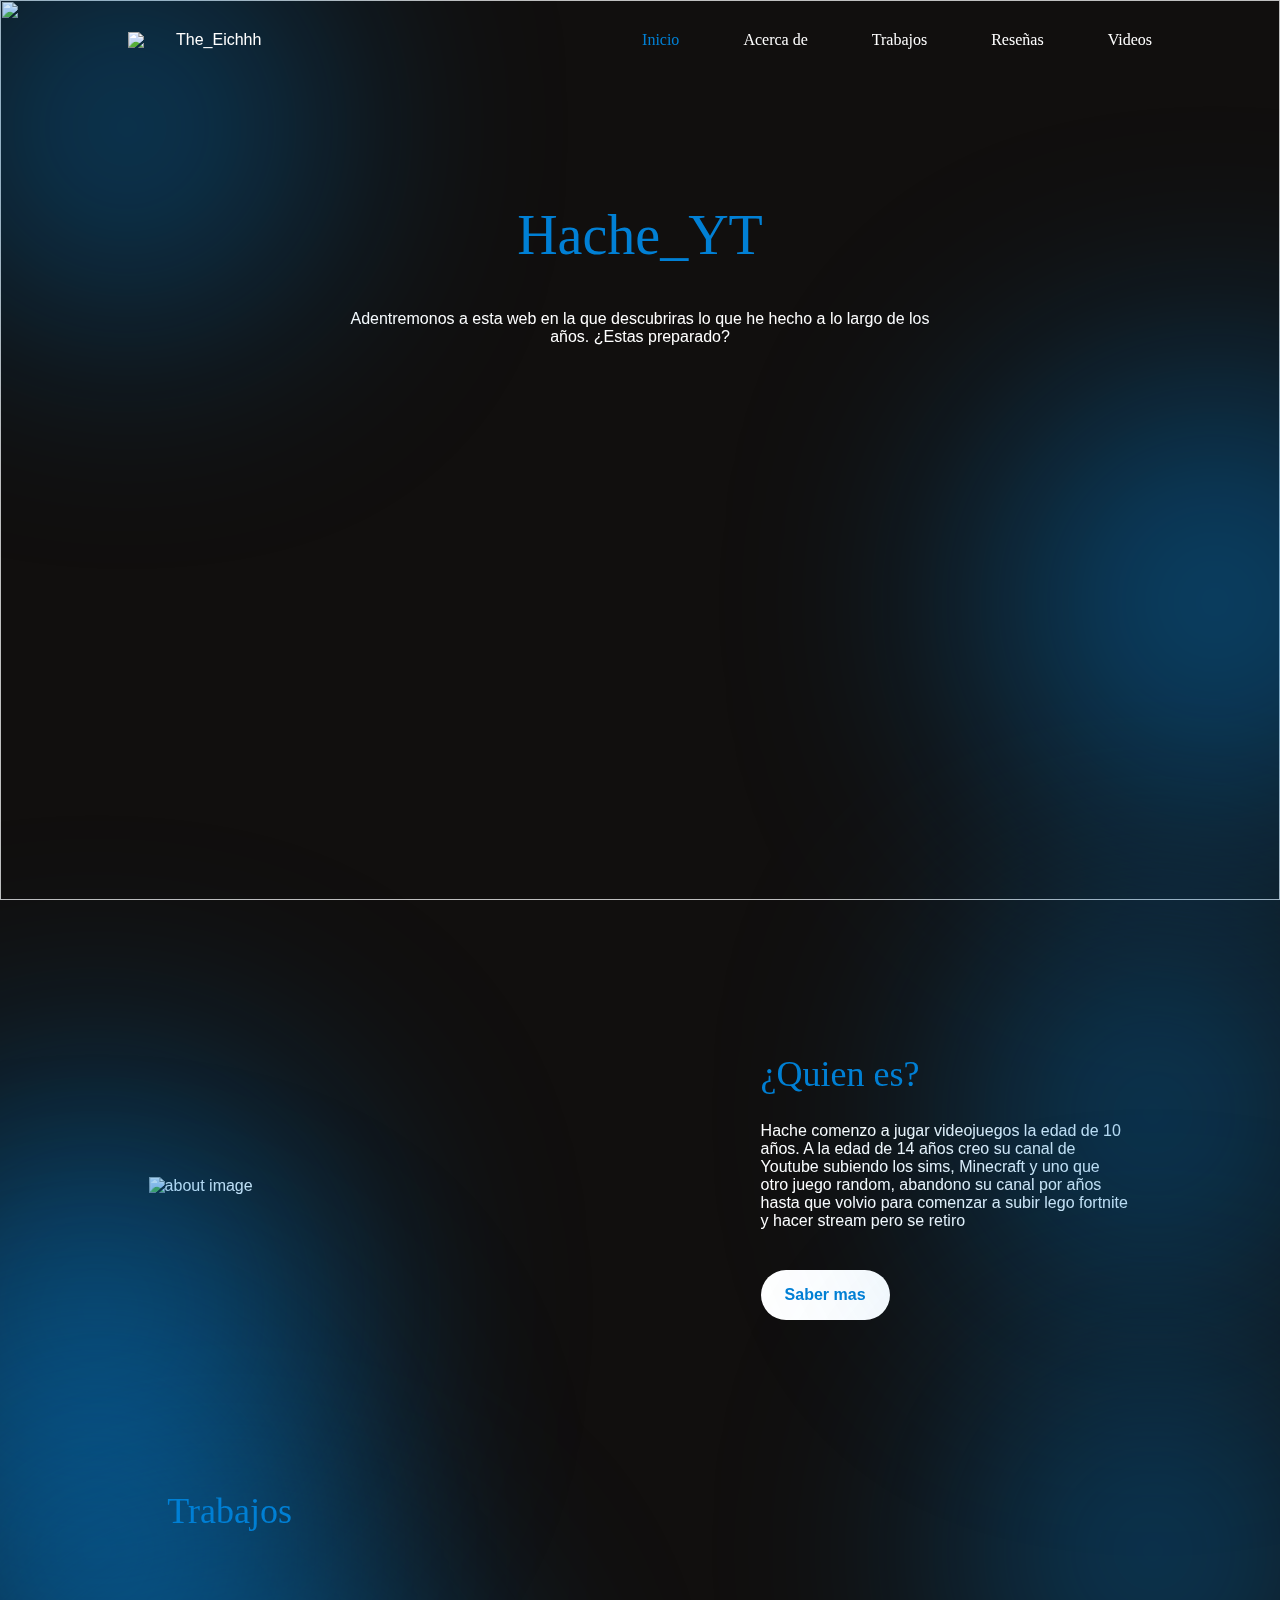
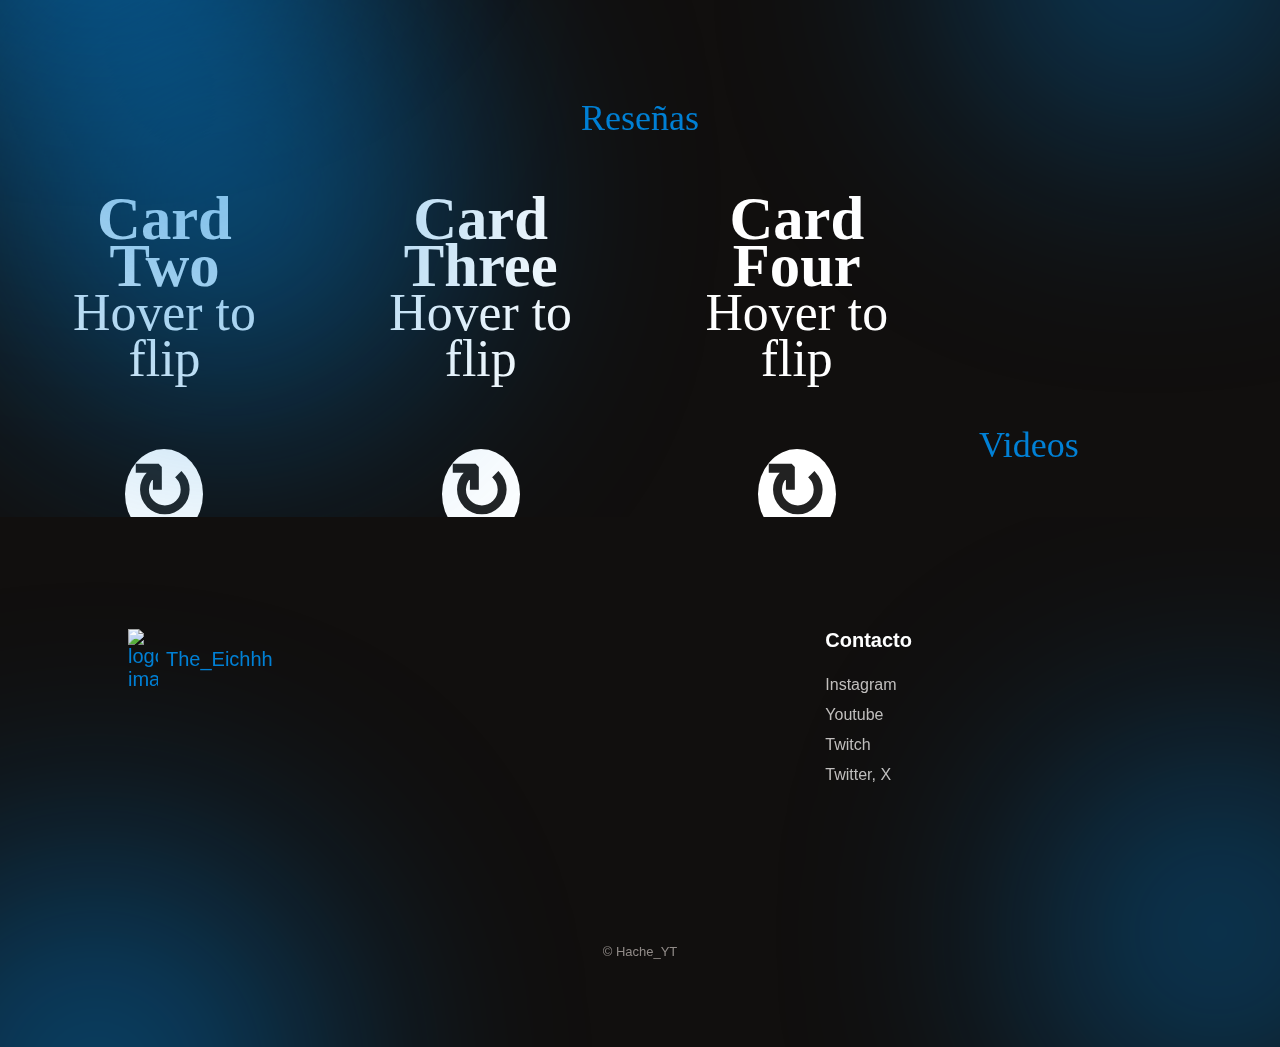
==== index.html @ f5986faa "Add files via upload" ====
<!DOCTYPE html>
<html lang="en" >
<head>
  <meta charset="UTF-8">
  <link rel="stylesheet" href="./style.css">

</head>
<body>
<!-- partial:index.partial.html -->
<title>
  Hache_YT
</title>
<body>
<img src="https://media.istockphoto.com/id/536507269/es/foto/cielo-de-noche-con-estrellas-brillantes-y-nebulosa-azul.webp?b=1&s=170667a&w=0&k=20&c=Dl2djLAqIarfA0GG7IKjoVkXEcw2vPciaym-weyOojY=" class="shape__bg"/>

<header class="header" id="header">
	<nav class="nav container">
		<a class="nav__logo">
			<img src="https://static-cdn.jtvnw.net/jtv_user_pictures/94ffbd25-da14-45ad-8a06-ba1ab6014225-profile_image-70x70.png">
			The_Eichhh 
		</a>
		<div class="nav__menu" id="nav-menu">
			<ul class="nav__list">
				<li class="nav__item">
					<a href="#home" class="nav__link active-link">Inicio</a>
				</li>
        <li class="nav__item">
					<a href="#Acerca" class="nav__link">Acerca de</a>
				</li>
				<li class="nav__item">
					<a href="#Trabajos" class="nav__link">Trabajos</a>
				</li>
				<li class="nav__item">
					<a href="#Reseñas" class="nav__link">Reseñas</a>
				</li>
				<li class="nav__item">
					<a href="#Videos" class="nav__link">Videos</a>
				</li>
			</ul>
<!-- 			close botton -->
			<div class="nav__close" id="nav-close">
				<i class="ri-close-line"></i>
<!-- 		Toggle button -->
		<div class="nav__toggle" id="nav-toggle">
			<i class="ri-menu-4-line"></i>
		</div>
	</nav>
</header>
<!--==================== MAIN ====================-->
<main class="main">
	   <!--==================== HOME ====================-->
            <section class="home section" id="home">
							<div class="shape__small"></div>
							<div class="shape__big"></div>
            	<div class="home__container container grid">
            		<div class="home__data">
            			<h1 class="home__title">
            				<span>Hache_YT</span>      
            			</h1>
									<p class="home__description">
										Adentremonos a esta web en la que descubriras lo que he hecho a lo largo de los años. ¿Estas preparado?	
									</p>
            		</div>
								<iframe width="840" height="473" src="https://www.youtube.com/embed/OJ_oepN-xhQ?si=Ckio3nOfyhl1Fb2b&amp;controls=0" title="YouTube video player" frameborder="0" allow="accelerometer; autoplay; clipboard-write; encrypted-media; gyroscope; picture-in-picture; web-share" allowfullscreen></iframe>
            	</div>
            </section>
   <!--==================== acerca ====================-->
            <section class="about section" id="Acerca">
							<div class="shape__small"></div>
							<div class="shape__big"></div>
                <div class="about__container container grid">
                	<div class="about__data">
                		 <h2 class="section__title">
                		 	  ¿Quien es? <br>
                		 </h2>
										<p class="about__description">
											Hache comenzo a jugar videojuegos la edad de 10 años. A la edad de 14 años creo su canal de Youtube subiendo los sims, Minecraft y uno que otro juego random, abandono su canal por años hasta que volvio para comenzar a subir lego fortnite y hacer stream pero se retiro
										</p>
										<a href="https://www.youtube.com/channel/UCqtyjH-E9MqQUsWfgIxM7Cw" class="button">Saber mas</a>
                	</div>
									<img src="https://assets.nintendo.com/image/upload/ar_16:9,c_lpad,w_1240/b_white/f_auto/q_auto/ncom/software/switch/70010000000964/811461b8d1cacf1f2da791b478dccfe2a55457780364c3d5a95fbfcdd4c3086f" alt="about image" class="about__img">
                </div>
            </section>
  
            <!--==================== trabajos ====================-->
            <section class="about section" id="Trabajos">
							<div class="shape__small"></div>
							<div class="shape__big"></div>
                <div class="about__container container grid">
                	<div class="about__data">
                		 <h2 class="section__title">
                		 	  Trabajos <br>
                		 </h2>
										
                	</div>
                </div>
            </section>

            <!--==================== reseñas ====================-->
            <section class="items section" id="Reseñas">
								<div class="shape__big"></div>
                <h2 class="section__title">
                	Reseñas <br>
					<div class="boxesContainer">
						<div class="cardBox">
						  <div class="card">
							<div class="front">
							  <h3>Card Two</h3>
							  <p>Hover to flip</p>
							  <strong>&#x21bb;</strong>
							</div>
							<div class="back">
							  <h3>Back Side Two</h3>
							  <p>Content in card two</p>
							  <a href="#">Button 2</a>
							</div>
						  </div>
						</div>
					  
						<div class="cardBox">
						  <div class="card">
							<div class="front">
							  <h3>Card Three</h3>
							  <p>Hover to flip</p>
							  <strong>&#x21bb;</strong>
							</div>
							<div class="back">
							  <h3>Back Side Three</h3>
							  <p>Content in card three</p>
							  <a href="#">Button 3</a>
							</div>
						  </div>
						</div>
					  
						<div class="cardBox">
						  <div class="card">
							<div class="front">
							  <h3>Card Four</h3>
							  <p>Hover to flip</p>
							  <strong>&#x21bb;</strong>
							</div>
							<div class="back">
							  <h3>Back Side Four</h3>
							  <p>Content in card four</p>
							  <a href="#">Button 4</a>
							</div>
						  </div>
						</div>
					  
					  </div>
            </section>

            <!--==================== videos ====================-->
            <section class="party section" id="Videos">
							<div class="party__container container grid">
                <div class="party__data">
                	<h2 class="section__title">
                		  Videos <br>
                	
                </div>

            </section>
</main>
 <!--==================== FOOTER ====================-->
<footer class="footer section">
	<div class="shape__small"></div>
	<div class="shape__big"></div>
	<div class="footer__container container grid">
		  <div>
		  	<a href="#" class="footer__logo">
		  		<img src="https://static-cdn.jtvnw.net/jtv_user_pictures/94ffbd25-da14-45ad-8a06-ba1ab6014225-profile_image-70x70.png" alt="logo image">
					The_Eichhh
		  	</a>
		  </div>
		<div class="footer__content">
			<div>
				<h3 class="footer__title">Contacto</h3>
				<ul class="footer__links">
					<li>
						<a href="https://www.instagram.com/the_eichhh/" class="footer__link">Instagram</a>
					</li>
          <li>
						<a href="https://www.youtube.com/channel/UCqtyjH-E9MqQUsWfgIxM7Cw" class="footer__link">Youtube</a>
					</li>
					<li>
						<a href="https://www.twitch.tv/the_hache_yt" class="footer__link">Twitch</a>
					</li>
					<li>
						<a href="https://twitter.com/El_Eichhh" class="footer__link">Twitter, X</a>
					</li>
				</ul>
			</div>
		</div>
	</div>
	<span class="footer__copy">
		&#169; Hache_YT
	</span>
</footer>
	</body>
<!-- partial -->
</body>
</html>
---- style.css ----
@import url("https://fonts.googleapis.com/css2?family=Alumni+Sans+Inline+One:ital@0;1&family=Passion+One:wght@400;700;900&display=swap");

/*=============== VARIABLES CSS ===============*/
:root {
  --header-height: 3.5rem;

  /*========== Colors ==========*/
  /*Color mode HSL(hue, saturation, lightness)*/
  --first-color: hsl(204, 99%, 42%);
  --first-color-alt: hsl(204, 99%, 42%);
  --white-color: #fff;
  --text-color: hsl(22, 4%, 75%);
  --text-color-light: hsl(22, 4%, 55%);
  --body-color: hsl(22, 8%, 6%);
  --container-color: hsl(22, 8%, 7%);
	
  /*========== Font and typography ==========*/
/*.5rem = 8px | 1rem = 16px ...*/

--body-font: 'Nosifer', sans-serif;
--second-font: 'Butcherman', cursive;;
 --biggest-font-size: 2rem;
  --h1-font-size: 1.5rem;
  --h2-font-size: 1.25rem;
  --h3-font-size: 1rem;
  --normal-font-size: .938rem;
  --small-font-size: .813rem;
  --smaller-font-size: .75rem;
 /*========== Font weight ==========*/
  --font-medium: 500;
  --font-semi-bold: 600;
  --font-bold: 700;

  /*========== z index ==========*/
  --z-tooltip: 10;
  --z-fixed: 100;
}
/* Responsive typography */
@media screen and (min-width: 1024px) {
  :root {
    --biggest-font-size: 3.5rem;
    --h1-font-size: 2.25rem;
    --h2-font-size: 1.5rem;
    --h3-font-size: 1.25rem;
    --normal-font-size: 1rem;
    --small-font-size: .875rem;
    --smaller-font-size: .813rem;
  }
}
/*=============== BASE ===============*/
* {
  box-sizing: border-box;
  padding: 0;
  margin: 0;
}

html {
  scroll-behavior: smooth;
}
body {
  font-family: var(--body-font);
  font-size: var(--normal-font-size);
  background-color: var(--body-color);
  color: var(--white-color);
}
ul {
  list-style: none;
}

a {
  text-decoration: none;
}

img {
  max-width: 100%;
  height: auto;
}

/*=============== REUSABLE CSS CLASSES ===============*/
.container {
  max-width: 1024px;
  margin-inline: 1.5rem;
}

.grid {
  display: grid;
  gap: 1.5rem;
}

.section {
  padding-block: 5rem 1.5rem;
}

.section__title {
  font-size: var(--h1-font-size);
  font-family: var(--second-font);
  font-weight: initial;
  line-height: 130%;
  color: var(--first-color);
  text-align: center;
  margin-bottom: 2.5rem;
}

.main {
  overflow: hidden; /* For animation ScrollReveal */
}

/* Shapes */
.shape__bg {
  position: fixed;
  width: 100%;
  height: 100vh;
  object-fit: cover;
/*   mix-blend-mode: soft-light; */
/*   opacity: .5; */
}

.shape__small, 
.shape__big {
  position: absolute;
  background-color: var(--first-color);
  filter: blur(96px);
  z-index: 1;
  border-radius: 50%;
}

.shape__small {
  width: 150px;
  height: 150px;
}

.shape__big {
  width: 250px;
  height: 250px;
  opacity: .8;
}

/*=============== HEADER & NAV ===============*/
.header {
	position: fixed;
	width: 100%;
	background: transparent;
	top: 0;
	left: 0;
	z-index: var(--z-fixed);
	transition: background .3s, box-shadow .3s;
}
.nav {
	position: relative;
	height: var(--header-height);
	display: flex;
	justify-content: space-between;
	align-items: center;
}
.nav__logo,
.nav__toggle,
.nav__close{
	display: inline-flex;
	color: var(--white-color);
}
.nav__logo{
	align-items: center;
	column-gap: .5rem;
	font-weight: var(--font-medium);
	transition: color .3s;
}
.nav__logo img{
	width: 40px;
}
.nav__logo:hover{
	color: var(--first-color);
}
.nav__toggle{
	font-size: 1.25rem;
	cursor: pointer;
}
@media screen and (max-width: 767px){
	.nav__menu{
		position:fixed;
		top: -100%;
		left:0;
		background-color: var(--body-color);
		width: 100%;
		box-shadow: 0 4px 8px hsla(22, 10%, 2%, .5);
		padding-block: 3.5rem 3rem;
		border-radius:0 0 2rem 2rem;
		transition: top .4s;
	}
}
.nav__list{
	display: flex;
	flex-direction: column;
	text-align: center;
	row-gap: 1.5rem;
}
.nav__link {
	color: var(--white-color);
	font-family: var(--second-font);
	transition: color .4s;
}
.nav__link:hover{
	color: var(--first-color);
}
.nav__close{
	position: absolute;
	top: 1rem;
	right: 1.5rem;
	font-size: 1.5rem;
	cursor: pointer;
}
.nav__img{
	width: 160px;
	position: absolute;
	top: 30%;
	left: 1rem;
}
/* show menu */
.show-menu{
	top: 0;
}
/* Change background header */
.bg-header{
	background-color: var(--body-color);
	box-shadow: 0 4px 8px hsla(22, 10%, 2%, .4);
}

/* Active link */
.active-link{
	color: var(--first-color);
}
/* home */
.home{
	position: relative;
}
.home__container{
	padding-top: 3.5rem;
}
.home__data{
	text-align: center;
}
.home__title{
	position: relative;
	font-size: var(--biggest-font-size);
	line-height: 140%;
	width: max-content;
	margin: 0 auto .5rem;

}
.home__title-img-1,
.home__title-img-2{
	width: 50px;
	position: absolute;
}
.home__title span{
	display: block;
	font-family: var(--second-font);
	font-weight: initial;
	color: var(--first-color);
}
.home__title-img-1{
	left: -1.5rem;
	transform: rotate(-15deg);
	animation: animate-star-1 5s infinite ease-in-out;
}
.home__title-img-2{
	botttom: 2.75rem;
	right: -1.5rem;
	transform: rotate(15deg);
	animation: animate-star-2 5s infinite ease-in-out;
}
.home__description{
	margin-bottom: 2.5rem;
}
.home__img{
	width: 150px;
	justify-self: center;
	margin-top: 2rem;
}
.home__tree-1,
.home__tree-2{
	width: 120px;
	position: absolute;
	top: 18rem;
}
.home__tree-1{
	left: -2rem;
}
.home__tree-2{
	right: -2rem;
}

.home .shape__small{
	top: -3rem;
	left: -3rem;
}
.home .shape__big{
	bottom: 5rem;
	right: -10rem;
}

/*=============== BUTTON ===============*/
.button{
	display: inline-block;
	background-color: var(--white-color);
	padding: 1rem 1.5rem;
	border-radius: 4rem;
	color: var(--first-color);
	font-weight: var(--font-semi-bold);
	transition: background .3s, color .3s;
}
.button:hover{
	background-color: var(--first-color);
	color: var(--white-color);
}
/*=============== CATEGORY ===============*/
.category{
	position: relative;
}
.category__container{
	padding-top: 4rem;
	grid-template-columns: 228px;
	justify-content: center;
	row-gap: 6rem;
}
.category__card{
	position: relative;
	background-color: var(--container-color);
	border-radius: 2rem;
	padding: 4.5rem 2.25rem 2rem;
	box-shadow: 0 4px 16px hsla(22, 10%, 2%, .3);
	text-align: center;
	transition: background .3s;
}
.category__img{
	width: 120px;
	position: absolute;
	inset: 0;
	margin: 0 auto;
	top: -3.5rem;
	transition: transform .3s;
}
.category__title {
	font-size: var(--h3-font-size);
	font-weight: var(--font-semi-bold);
	color: var(--first-color);
	margin-bottom: .5rem;
}
.category__description{
	font-size: var(--small-font-size);
}
.category__star{
	width: 40px;
	position: absolute;
	top: 3.5rem;
	right: .5rem;
	transform: rotate(15deg);
}
.category__card:hover .category__img{
	transform: translatey(-.5rem);
}
.category .shape__small{
	top: 25rem;
	left: -4rem;
}

/*=============== ABOUT ===============*/
.about{
	position: relative;
}
.about__container{
	row-gap: 3.5rem;
}
.about__container .section__title{
	margin-bottom: 1rem;
}
.about__data{
	text-align: center;
}
.about__description{
	margin-bottom: 2rem;
}
.about__img{
	width: 300px;
	justify-self: center;
}
.about .shape__small{
	top: 2rem;
	right: -3rem;
}
.about .shape__big{
	bottom: 0;
	left: -8rem;
}
/*=============== ITEMS ===============*/
.items{
	position: relative;
}

/*=============== PARTY ===============*/
.party{
	position:relative;
}

/*=============== FOOTER ===============*/
.footer{
	position: relative;
	overflow: hidden;
}
.footer__container{
	row-gap: 4rem;
}
.footer__logo{
	display: inline-flex;
	align-items: center;
	column-gap: .5rem;
	color: var(--first-color);
	font-weight: var(--font-medium);
	margin-bottom: 1.25rem;
	transition: color .3s;
}
.footer__logo img{
	width: 30px;
}
.footer__logo:hover{
	color: var(--first-color-alt);
}
.footer__description{
	font-size: var(--small-font-size);
}
.footer__content,
.footer__links{
	display: grid;
}
.footer__content{
	grid-template-columns: repeat(2, max-content);
	gap: 2.5rem 4.5rem;
}
.footer__title{
	font-size: var(--h3-font-size);
	font-weight: var(--font-semi-bold);
	margin-bottom: 1.5rem;
}
.footer__links{
	row-gap: .75rem;
}
.footer__link{
	color: var(--text-color);
	font-size: var(--small-font-size);
	transition: color .3s;
}
.footer__linl:hover{
	color: var(--first-color);
}
.footer__social{
	display: flex;
	column-gap: 1.25rem;
}
.footer__social-link{
	color: var(--first-color);
	font-size: 1.25rem;
	transition: color .3s, transform .3s;
}
.footer__social-link:hover{
	color: var(--first-color-alt);
	transform: translatey(-.25rem);
}
.footer__image{
	margin-bottom: 8rem;
}
.footer__copy{
	position: relative;
	display: block;
	margin-top: 8rem;
	font-size: var(--smaller-font-size);
	text-align: center;
	color: var(--text-color-light);
}
.footer .shape__small{
	right: -7rem;
	top: 15rem;
}
.footer .shape__big{
	left: -8rem;
	bottom: -5rem;
}
/*=============== SCROLL BAR ===============*/
::-webkit-scrollbar{
	width: .6rem;
	border-radius: .5rem;
	background-color: hsl(22, 8%, 10%);
}
::-webkit-scrollbar-thumb{
	border-radius: .5rem;
	background-color: hsl(22, 8%, 15%);
}
::-webkit-scrollbar-thumb:hover{
	background-color: hsl(22, 8%, 20%);
}

/*=============== SCROLL UP ===============*/
.scrollup{
	position:fixed;
	right: 1rem;
	bottom: -50%;
	color: var(--first-color);
	font-size: 1.1rem;
	background-color: var(--container-color);
	box-shadow: 0 4px 8px hsla(22, 10%, 2%, .6);
	padding: .45rem;
	border-radius: .35rem;
	display: inline-flex;
	z-index: var(--z-tooltip);
	transition: bottom .3s, transform .3s;
}

.scrollup:hover{
	transform: translatey(-.25rem);
}
/* Show Scroll Up*/

.show-scroll{
	bottom: 3rem;
}
/*=============== BREAKPOINTS ===============*/
/* For small devices */
@media screen and (max-width: 340px){
	.container{
		margin-inline: 1rem;
	}
	.home__title{
		font-size: 1.5rem;
	}
	.party__img{
		width: 200px;
	}
	.footer__content{
		gap: 2.5rem;
	}
}

/* For medium devices */
@media screen and (min-width: 576px){
	.home__container,
	.about__container,
	.party__container{
		grid-template-columns: .6fr;
		justify-content: center;
	}
	.home__tree-1,
	.home__tree-2{
		width: 200px;
	}
	.items__container{
		grid-template-columns: repeat(2, 200px);
	}
	.footer__content{
		grid-template-columns: repeat(3, max-content);
	}
}
@media screen and (min-width: 767px){
	.section{
		padding-block: 7rem 1.5rem;
	}
	.section__title{
		margin-bottom: 4rem;
	}
	.nav{
		height: calc(var(--header-height) + 1.5rem);
	}
	.nav__toggle,
	.nav__close,
	.nav__img{
		display: none;
	}
	.nav__list{
		flex-direction: row;
		column-gap: 4rem;
	}
	.category__container{
		grid-template-columns: repeat(2, 228px);
		column-gap: 4rem;
	}
	.footer__content{
		grid-template-columns: repeat(4, max-content);
	}
}
/* For large devices */
@media screen and (min-width: 1024px){
	.shape__small,
	.shape__big{
		filter: blur(132px);
		opacity: .5;
	}
	.shape__small{
		width: 350px;
		height: 350px;
	}
	.shape__big{
		width: 450px;
		height: 450px;
	}
	.home__title-img-1,
	.home__title-img-2{
		width: 60px;
	}
	.home__title-img-2{
		bottom: 5.75rem;
	}
	.home__description{
		padding: 0 7.5rem;
	}
	.home__tree-1,
	.home__tree-2{
		width: 300px;
		top: 14rem;
	}
	.home__img{
		width: 500px;
	}
	.category__container{
		grid-template-columns: repeat(3, 254px);
	}
	.category__card{
		padding: 6rem 2.5rem 2rem;
	}
	.category__img{
		width: 150px;
	}
	.category__star{
		right: 1rem;
	}
	.category .shape__small{
		top: 10rem;
		left: -12rem;
	}
	.about__img{
		order: -1;
		width: 500px;
	}
	.about__container{
		padding-top: 2rem;
		grid-template-columns: max-content .9fr;
		column-gap: 7rem;
		align-items: center;
	}
	.about .shape__big{
		bottom: -12rem;
	}
	.about__data,
	.party__data{
		text-align: initial;
	}
	.about__container .section__title,
	.party__container .section__title{
		text-align: initial;
		margin-bottom: 1.5rem;
	}
	.about__description,
	.party__description{
		margin-bottom: 2.5rem;
	}
	.items__container{
		grid-template-columns: repeat(3, 200px);
		gap: 6rem 3.5rem;
	}
	.items__card{
		padding: 6rem 1rem 1.5rem;
	}
	.items__img{
		width: 130px;
	}
	.items__name{
		font-size: var(--h3-font-size);
	}
	.items__button i{
		font-size: 1.5rem;
	}
	.items .shape__big{
		bottom: -12rem;
	}
	.party__container{
		padding-top: 5rem;
		grid-template-columns: .7fr max-content;
		column-gap: 8rem;
		align-items: center;
	}
	.party__img{
		width: 400px;
	}
	.party__star-1,
	.party__star-2{
		width: 100px;
	}
	.party__star-1{
		top: -5rem;
		left: -5rem;
	}
	.party__star-2{
		right: -3rem;
		bottom: 3rem;
	}
	.footer__container{
		grid-template-columns: repeat(2, max-content);
		justify-content: space-between;
	}
	.footer__logo{
		font-size: var(--h3-font-size);
		margin-bottom: 1.5rem;
	}
	.footer__content{
		column-gap: 5rem;
	}
	.footer__link{
		font-size: var(--normal-font-size);
	}
	.footer__social{
		column-gap: 1.5rem;
	}
	.footer__social-link{
		font-size: 1.5rem;
	}
	.footer__copy{
		margin: 10rem 0 4rem;
	}
	.footer .shape__big{
		bottom: -16rem;
	}
	.scrollup{
		right: 3rem;
	}
}
@media screen and (min-width: 1072px){
	.container{
		margin-inline: auto;
	}
}
@media screen and (min-width: 1248px){
	.home__img{
		width: 600px;
		margin-top: 3rem;
  }
}

/* For 2K resolution (2048 * 1152) */
@media screen and (min-width: 2048px){
/* 	body{
		zoom: 1.6;
	} */
	.home__container{
		position: relative;
		max-width: 1400px;
		overflow: hidden;
	}
}

body {
	font-family: Arial, Helvetica, serif;
	font-weight: normal;
	margin: 0;
	padding: 0;
  }
  
  h1 {
	color: #fff;
	text-align: center;
	margin: 0 0 5% 0;
	padding: 0.5em;
	margin: 0 0 5% 0;
  }
  
  .cardBox {
	position: relative;
	float: left;
	font-size: 1.2em;
	margin: 1% 0 0 1%;
	perspective: 800px;
	transition: all 0.3s ease 0s;
	width: 23.7%;
  }
  
  .cardBox:hover .card {
	transform: rotateY( 180deg);
  }
  
  .card {
	cursor: default;
	position: center;
	height: 300px;
	transform-style: preserve-3d;
	transition: transform 0.4s ease 0s;
	width: 100%;
	-webkit-animation: giro 1s 1;
	animation: giro 1s 1;
  }
  
  .card p {
	margin-bottom: 1.8em;
  }
  
  .card .front,
  .card .back {
	backface-visibility: hidden;
	box-sizing: border-box;
	color: white;
	display: block;
	font-size: 1.2em;
	height: 100%;
	padding: 0.8em;
	position: absolute;
	text-align: center;
	width: 100%;
  }
  
  .card .front strong {
	background: #fff;
	border-radius: 100%;
	color: #222;
	font-size: 1.5em;
	line-height: 30px;
	padding: 0 7px 4px 6px;
  }
  
  .card .back {
	transform: rotateY( 180deg);
  }
  
  .card .back a {
	padding: 0.3em 0.5em;
	background: #333;
	color: #fff;
	text-decoration: none;
	border-radius: 1px;
	font-size: 0.9em;
	transition: all 0.2s ease 0s;
  }
  
  .card .back a:hover {
	background: #fff;
	color: #333;
	text-shadow: 0 0 1px #333;
  }
  
  .cardBox:nth-child(1) .card .back {
	background: cornflowerblue;
  }
  
  .cardBox:nth-child(2) .card .back {
	background: orange;
  }
  
  .cardBox:nth-child(3) .card .back {
	background: yellowgreen;
  }
  
  .cardBox:nth-child(4) .card .back {
	background: tomato;
  }
  
  .cardBox:nth-child(2) .card {
	-webkit-animation: giro 1.5s 1;
	animation: giro 1.5s 1;
  }
  
  .cardBox:nth-child(3) .card {
	-webkit-animation: giro 2s 1;
	animation: giro 2s 1;
  }
  
  .cardBox:nth-child(4) .card {
	-webkit-animation: giro 2.5s 1;
	animation: giro 2.5s 1;
  }
  
  @-webkit-keyframes giro {
	from {
	  transform: rotateY( 180deg);
	}
	to {
	  transform: rotateY( 0deg);
	}
  }
  
  @keyframes giro {
	from {
	  transform: rotateY( 180deg);
	}
	to {
	  transform: rotateY( 0deg);
	}
  }
  
  @media screen and (max-width: 767px) {
	.cardBox {
	  margin-left: 2.8%;
	  margin-top: 3%;
	  width: 46%;
	}
	.card {
	  height: 285px;
	}
	.cardBox:last-child {
	  margin-bottom: 3%;
	}
  }
  
  @media screen and (max-width: 480px) {
	.cardBox {
	  width: 94.5%;
	}
	.card {
	  height: 260px;
	}
  }
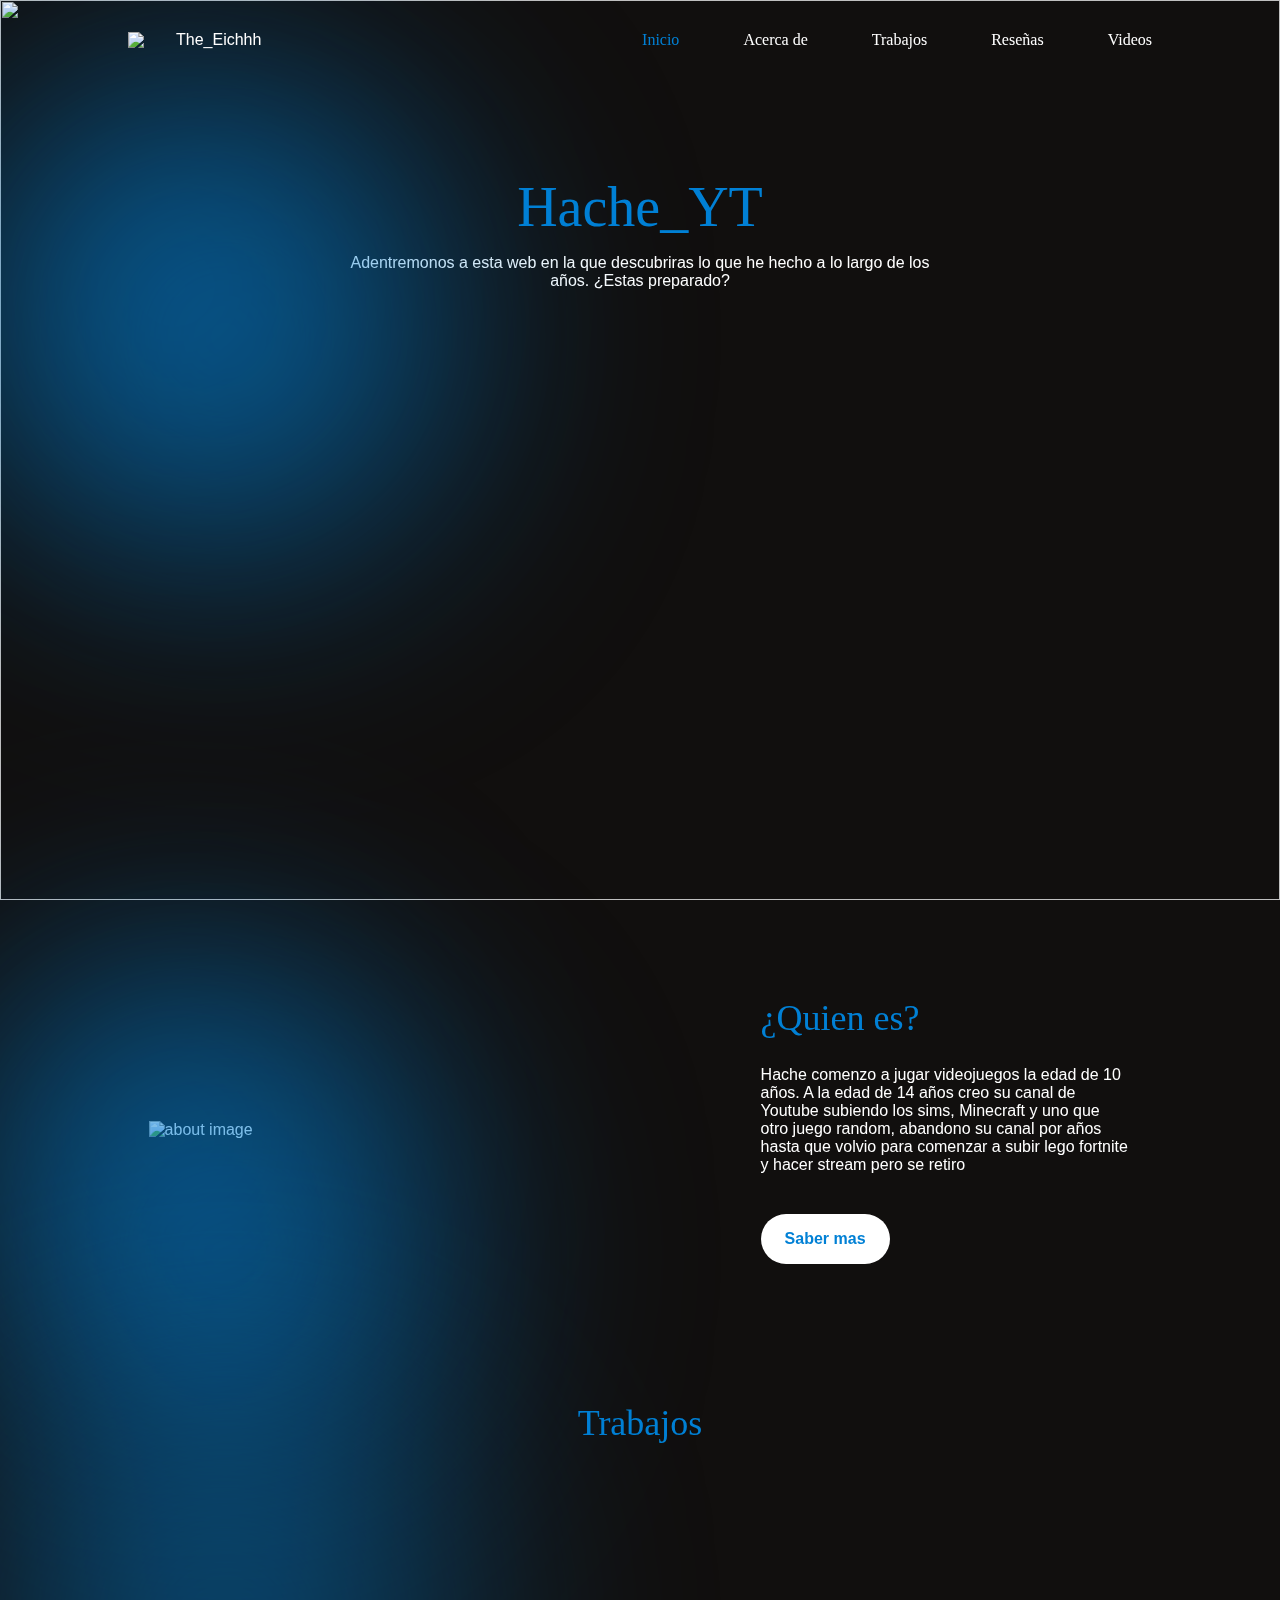
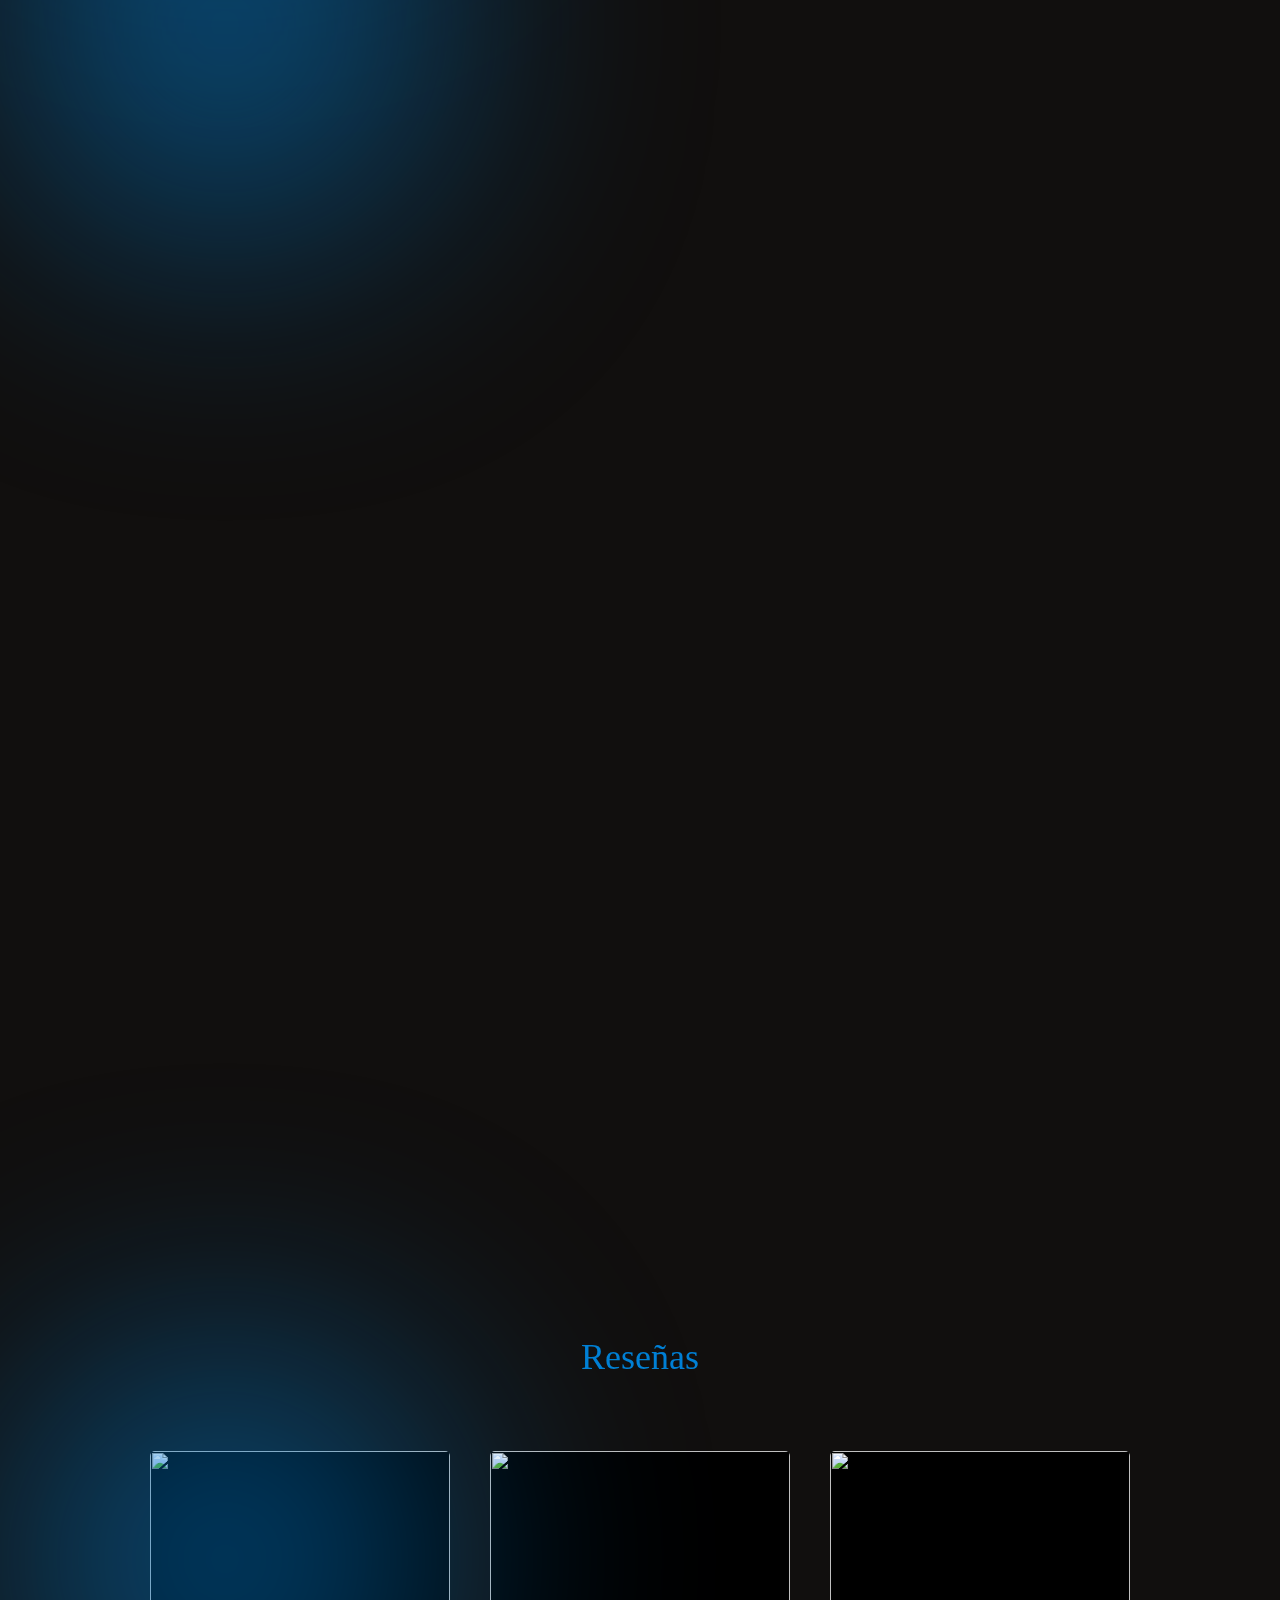
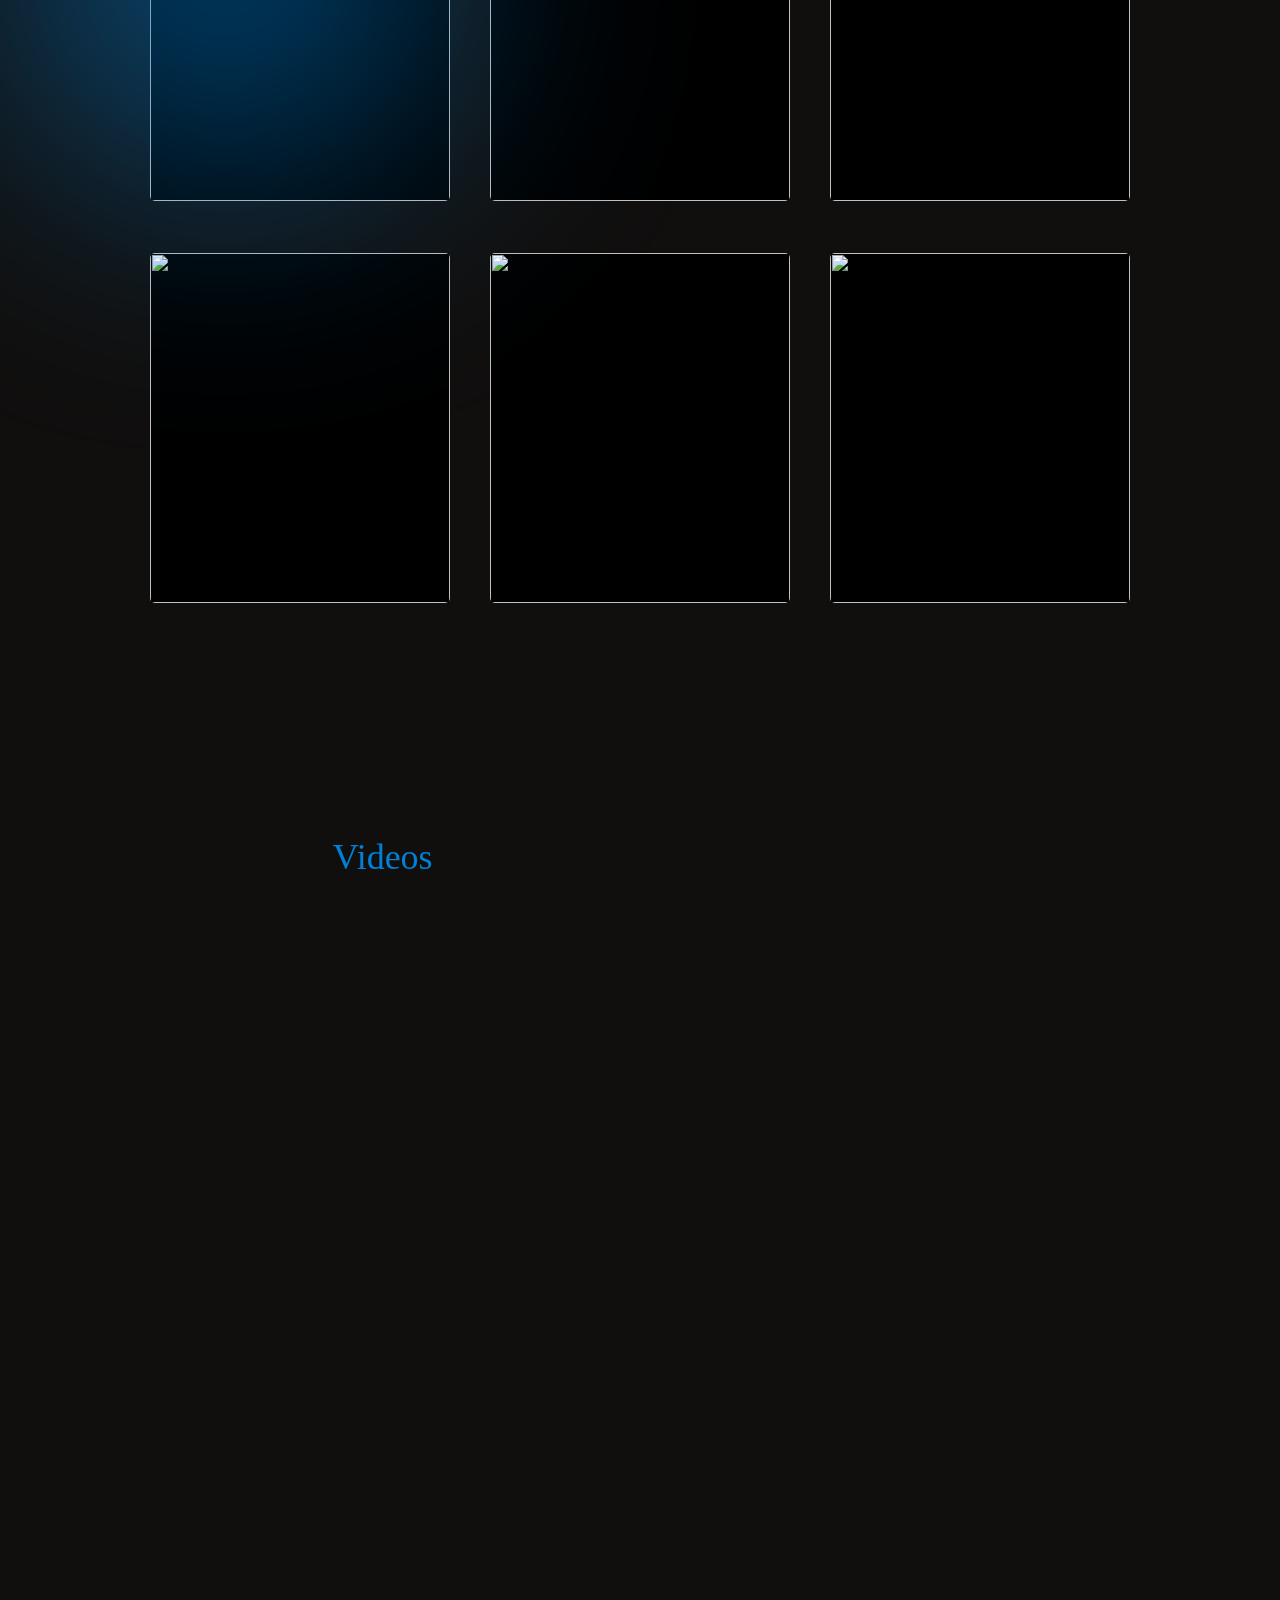
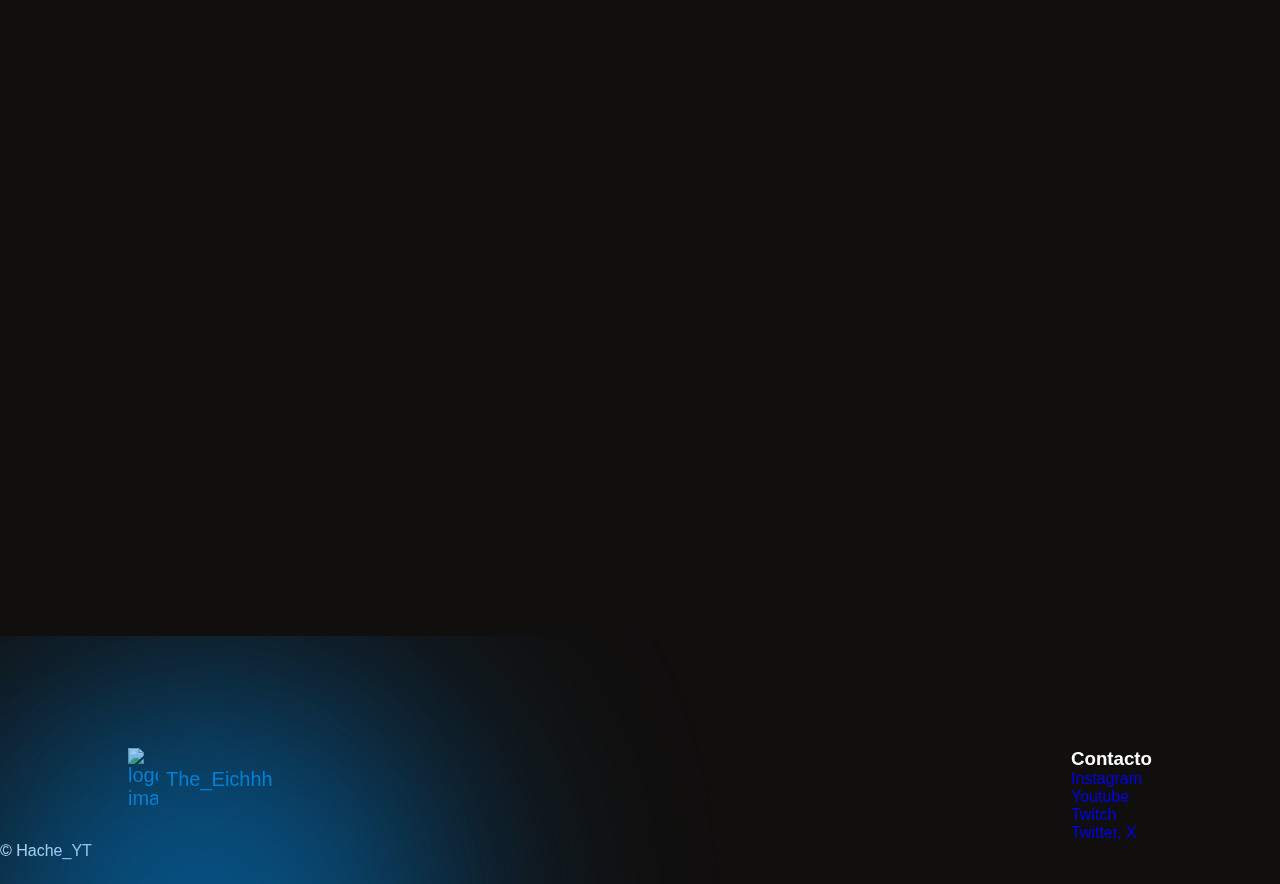
==== commit d30cdb06: "Add files via upload" ====
--- a/index.html
+++ b/index.html
@@ -11,7 +11,7 @@
   Hache_YT
 </title>
 <body>
-<img src="https://media.istockphoto.com/id/536507269/es/foto/cielo-de-noche-con-estrellas-brillantes-y-nebulosa-azul.webp?b=1&s=170667a&w=0&k=20&c=Dl2djLAqIarfA0GG7IKjoVkXEcw2vPciaym-weyOojY=" class="shape__bg"/>
+<img src="https://p4.wallpaperbetter.com/wallpaper/938/183/831/space-universe-planets-stars-dark-uncountable-abstract-wallpaper-preview.jpg" class="shape__bg"/>
 
 <header class="header" id="header">
 	<nav class="nav container">
@@ -83,16 +83,16 @@
             </section>
   
             <!--==================== trabajos ====================-->
-            <section class="about section" id="Trabajos">
-							<div class="shape__small"></div>
+            <section class="items section" id="Trabajos">
 							<div class="shape__big"></div>
-                <div class="about__container container grid">
-                	<div class="about__data">
-                		 <h2 class="section__title">
+				<h2 class="section__title">
                 		 	  Trabajos <br>
                 		 </h2>
-										
-                	</div>
+									<!-- SnapWidget -->
+									<div class="insta">
+<iframe src="https://snapwidget.com/embed/1062344" class="snapwidget-widget" allowtransparency="true" frameborder="0" scrolling="no" style="border:none; overflow:hidden;  width:1100px; height:1287px"></iframe>
+									</div>                	
+							</div>
                 </div>
             </section>
 
@@ -101,53 +101,88 @@
 								<div class="shape__big"></div>
                 <h2 class="section__title">
                 	Reseñas <br>
-					<div class="boxesContainer">
-						<div class="cardBox">
-						  <div class="card">
-							<div class="front">
-							  <h3>Card Two</h3>
-							  <p>Hover to flip</p>
-							  <strong>&#x21bb;</strong>
-							</div>
-							<div class="back">
-							  <h3>Back Side Two</h3>
-							  <p>Content in card two</p>
-							  <a href="#">Button 2</a>
-							</div>
-						  </div>
-						</div>
-					  
-						<div class="cardBox">
-						  <div class="card">
-							<div class="front">
-							  <h3>Card Three</h3>
-							  <p>Hover to flip</p>
-							  <strong>&#x21bb;</strong>
-							</div>
-							<div class="back">
-							  <h3>Back Side Three</h3>
-							  <p>Content in card three</p>
-							  <a href="#">Button 3</a>
-							</div>
-						  </div>
-						</div>
-					  
-						<div class="cardBox">
-						  <div class="card">
-							<div class="front">
-							  <h3>Card Four</h3>
-							  <p>Hover to flip</p>
-							  <strong>&#x21bb;</strong>
-							</div>
-							<div class="back">
-							  <h3>Back Side Four</h3>
-							  <p>Content in card four</p>
-							  <a href="#">Button 4</a>
-							</div>
-						  </div>
-						</div>
-					  
-					  </div>
+					
+					<div class="contenedor">
+						<div class="contenedor_tarjeta">
+							<a href="https://www.youtube.com/watch?v=qLSCkir1x60">
+								<figure id="tarjeta">
+									<img src="https://m.media-amazon.com/images/I/61QbqeCVm0L._AC_UF894,1000_QL80_.jpg" class="frontal" alt="">
+									<figcaption class="trasera">
+										<h2 class="titulo">Dune</h2>
+										<hr>
+										<p>Dune es una muy buena pelicula pero peca de ser muy lenta, esta trata sobre temas politico/religiosos, pero tiene una buena ejecucion, ademas de que su historia es muy rica en cuanto a Lore y puede abarcar mucho mas</p>
+									</figcaption>
+								</figure>
+							</a>
+						</div>
+				
+						<div class="contenedor_tarjeta">
+							<a href="https://www.youtube.com/watch?v=BUayub_LJJw">
+								<figure id="tarjeta">
+									<img src="https://es.web.img3.acsta.net/c_310_420/pictures/24/02/20/17/42/2385575.jpg" class="frontal" alt="">
+									<figcaption class="trasera">
+										<h2 class="titulo">Dune part 2</h2>
+										<hr>
+										<p>Al igual que su antecesora esta es una muy buena pelicula, logrando superar a su primera parte, con grandes escenas de accion y grandes momentos, su punto mala podria ser la duracion y que comienza un poco lento pero de la mitad en adelante es un entertenimiento de calidad constante</p>
+									</figcaption>
+								</figure>
+							</a>
+						</div>
+				
+						<div class="contenedor_tarjeta">
+							<a href="https://www.youtube.com/watch?v=26nCQycXzY4">
+								<figure id="tarjeta">
+									<img src="https://es.web.img3.acsta.net/medias/nmedia/18/67/98/83/20273148.jpg" class="frontal" alt="">
+									<figcaption class="trasera">
+										<h2 class="titulo">Angeles y demonios</h2>
+										<hr>
+										<p>Es una adaptacion de una saga de libros, es una historia muy entretenida que te mantendra pegado a tu asiento, sus giros, su atencion al detalle hacen que siempre sea una buena opcion para ver si buscas misterio y accion</p>
+									</figcaption>
+								</figure>
+							</a>
+						</div>
+
+						<div class="contenedor_tarjeta">
+							<a href="https://www.youtube.com/watch?v=8ubRKDsM1FI">
+								<figure id="tarjeta">
+									<img src="https://play-lh.googleusercontent.com/5efxbApfVAa9R1fStcVvSHqDhyXI40jLCd78b2NEuqNcC0McWceLAQGYnz0rFKZz7lywTdKNzfsXidP97A" class="frontal" alt="">
+									<figcaption class="trasera">
+										<h2 class="titulo">John Wick 4</h2>
+										<hr>
+										<p>Una gran pelicula de accion, con tomas asombrosas y una historia que si bien no es una obra maestra, da un muy buen final de la saga, ademas de que como estamos acostumbrados, en esta saga, las escenas de pelea son una gozada que te dejaran pidiendo mas</p>
+									</figcaption>
+								</figure>
+							</a>
+						</div>
+
+						<div class="contenedor_tarjeta">
+							<a href="https://www.youtube.com/watch?v=fWQrd6cwJ0A">
+								<figure id="tarjeta">
+									<img src="https://pics.filmaffinity.com/The_Batman-449856406-mmed.jpg" class="frontal" alt="">
+									<figcaption class="trasera">
+										<h2 class="titulo">The batman</h2>
+										<hr>
+										<p>Una gran historia que lleva al heroe que todos conocemos en una direccion mas detectivesca, una trama muy bien planteada con ideas interesantes muy bien ejecutadas, las tomas, los actores y la banda sonora hacen un gran trabajo para una gran experiencia, definiticamente una muy buena pelicula</p>
+									</figcaption>
+								</figure>
+							</a>
+						</div>
+
+						<div class="contenedor_tarjeta">
+							<a href="https://www.youtube.com/watch?v=53MyR_Z3i1w">
+								<figure id="tarjeta">
+									<img src="https://image.api.playstation.com/vulcan/ap/rnd/202211/0711/kh4MUIuMmHlktOHar3lVl6rY.png" class="frontal" alt="">
+									<figcaption class="trasera">
+										<h2 class="titulo">The Witcher 3 Wild Hunt</h2>
+										<hr>
+										<p>Este juego es una gran obra de arte, es un juego en el que enfrascaras en un aventura entre reinos buscando una razon por la que seguir y cumplir tu trabajo, es un mundo abierto de gran calidad, es es muy disfrutable y sumando sus misiones secundarias, te dare incontables horas de juego</p>
+									</figcaption>
+								</figure>
+							</a>
+						</div>
+
+
+					</div>
             </section>
 
             <!--==================== videos ====================-->
@@ -156,7 +191,10 @@
                 <div class="party__data">
                 	<h2 class="section__title">
                 		  Videos <br>
-                	
+						  <iframe width="560" height="315" src="https://www.youtube.com/embed/RRX9Ygw4Ulc?si=12x6pHeSVgKPRZ1m&amp;controls=0" title="YouTube video player" frameborder="0" allow="accelerometer; autoplay; clipboard-write; encrypted-media; gyroscope; picture-in-picture; web-share" referrerpolicy="strict-origin-when-cross-origin" allowfullscreen></iframe>
+						  <iframe width="560" height="315" src="https://www.youtube.com/embed/fBiF-u-Bqqs?si=ZpdxqxE68-AtSB2K&amp;controls=0" title="YouTube video player" frameborder="0" allow="accelerometer; autoplay; clipboard-write; encrypted-media; gyroscope; picture-in-picture; web-share" referrerpolicy="strict-origin-when-cross-origin" allowfullscreen></iframe>
+						  <iframe width="560" height="315" src="https://www.youtube.com/embed/dAZvlFxkipQ?si=havdCRBh3YExbSri&amp;controls=0" title="YouTube video player" frameborder="0" allow="accelerometer; autoplay; clipboard-write; encrypted-media; gyroscope; picture-in-picture; web-share" referrerpolicy="strict-origin-when-cross-origin" allowfullscreen></iframe>
+						  <iframe width="560" height="315" src="https://www.youtube.com/embed/0wA0uxmNSUE?si=qsiHT19d3oebeiER&amp;controls=0" title="YouTube video player" frameborder="0" allow="accelerometer; autoplay; clipboard-write; encrypted-media; gyroscope; picture-in-picture; web-share" referrerpolicy="strict-origin-when-cross-origin" allowfullscreen></iframe>
                 </div>
 
             </section>
@@ -197,6 +235,5 @@
 	</span>
 </footer>
 	</body>
-<!-- partial -->
 </body>
 </html>--- a/style.css
+++ b/style.css
@@ -201,19 +201,7 @@
 .nav__link:hover{
 	color: var(--first-color);
 }
-.nav__close{
-	position: absolute;
-	top: 1rem;
-	right: 1.5rem;
-	font-size: 1.5rem;
-	cursor: pointer;
-}
-.nav__img{
-	width: 160px;
-	position: absolute;
-	top: 30%;
-	left: 1rem;
-}
+
 /* show menu */
 .show-menu{
 	top: 0;
@@ -221,7 +209,7 @@
 /* Change background header */
 .bg-header{
 	background-color: var(--body-color);
-	box-shadow: 0 4px 8px hsla(22, 10%, 2%, .4);
+	box-shadow: 0 4px 8px hsla(0, 100%, 98%, 0.4);
 }
 
 /* Active link */
@@ -246,58 +234,17 @@
 	margin: 0 auto .5rem;
 
 }
-.home__title-img-1,
-.home__title-img-2{
-	width: 50px;
-	position: absolute;
-}
+
 .home__title span{
 	display: block;
 	font-family: var(--second-font);
 	font-weight: initial;
 	color: var(--first-color);
 }
-.home__title-img-1{
-	left: -1.5rem;
-	transform: rotate(-15deg);
-	animation: animate-star-1 5s infinite ease-in-out;
-}
-.home__title-img-2{
-	botttom: 2.75rem;
-	right: -1.5rem;
-	transform: rotate(15deg);
-	animation: animate-star-2 5s infinite ease-in-out;
-}
+
 .home__description{
 	margin-bottom: 2.5rem;
 }
-.home__img{
-	width: 150px;
-	justify-self: center;
-	margin-top: 2rem;
-}
-.home__tree-1,
-.home__tree-2{
-	width: 120px;
-	position: absolute;
-	top: 18rem;
-}
-.home__tree-1{
-	left: -2rem;
-}
-.home__tree-2{
-	right: -2rem;
-}
-
-.home .shape__small{
-	top: -3rem;
-	left: -3rem;
-}
-.home .shape__big{
-	bottom: 5rem;
-	right: -10rem;
-}
-
 /*=============== BUTTON ===============*/
 .button{
 	display: inline-block;
@@ -312,95 +259,23 @@
 	background-color: var(--first-color);
 	color: var(--white-color);
 }
-/*=============== CATEGORY ===============*/
-.category{
-	position: relative;
-}
-.category__container{
-	padding-top: 4rem;
-	grid-template-columns: 228px;
-	justify-content: center;
-	row-gap: 6rem;
-}
-.category__card{
-	position: relative;
-	background-color: var(--container-color);
-	border-radius: 2rem;
-	padding: 4.5rem 2.25rem 2rem;
-	box-shadow: 0 4px 16px hsla(22, 10%, 2%, .3);
-	text-align: center;
-	transition: background .3s;
-}
-.category__img{
-	width: 120px;
-	position: absolute;
-	inset: 0;
-	margin: 0 auto;
-	top: -3.5rem;
-	transition: transform .3s;
-}
-.category__title {
-	font-size: var(--h3-font-size);
-	font-weight: var(--font-semi-bold);
-	color: var(--first-color);
-	margin-bottom: .5rem;
-}
-.category__description{
-	font-size: var(--small-font-size);
-}
-.category__star{
-	width: 40px;
-	position: absolute;
-	top: 3.5rem;
-	right: .5rem;
-	transform: rotate(15deg);
-}
-.category__card:hover .category__img{
-	transform: translatey(-.5rem);
-}
-.category .shape__small{
-	top: 25rem;
-	left: -4rem;
-}
-
 /*=============== ABOUT ===============*/
 .about{
 	position: relative;
 }
-.about__container{
-	row-gap: 3.5rem;
-}
-.about__container .section__title{
-	margin-bottom: 1rem;
-}
-.about__data{
-	text-align: center;
-}
-.about__description{
-	margin-bottom: 2rem;
-}
-.about__img{
-	width: 300px;
-	justify-self: center;
-}
-.about .shape__small{
-	top: 2rem;
-	right: -3rem;
-}
-.about .shape__big{
-	bottom: 0;
-	left: -8rem;
+/*=============== work ===============*/
+.insta {
+    display: flex;
+    justify-content: center;
 }
 /*=============== ITEMS ===============*/
 .items{
 	position: relative;
 }
-
 /*=============== PARTY ===============*/
 .party{
 	position:relative;
 }
-
 /*=============== FOOTER ===============*/
 .footer{
 	position: relative;
@@ -427,100 +302,6 @@
 .footer__description{
 	font-size: var(--small-font-size);
 }
-.footer__content,
-.footer__links{
-	display: grid;
-}
-.footer__content{
-	grid-template-columns: repeat(2, max-content);
-	gap: 2.5rem 4.5rem;
-}
-.footer__title{
-	font-size: var(--h3-font-size);
-	font-weight: var(--font-semi-bold);
-	margin-bottom: 1.5rem;
-}
-.footer__links{
-	row-gap: .75rem;
-}
-.footer__link{
-	color: var(--text-color);
-	font-size: var(--small-font-size);
-	transition: color .3s;
-}
-.footer__linl:hover{
-	color: var(--first-color);
-}
-.footer__social{
-	display: flex;
-	column-gap: 1.25rem;
-}
-.footer__social-link{
-	color: var(--first-color);
-	font-size: 1.25rem;
-	transition: color .3s, transform .3s;
-}
-.footer__social-link:hover{
-	color: var(--first-color-alt);
-	transform: translatey(-.25rem);
-}
-.footer__image{
-	margin-bottom: 8rem;
-}
-.footer__copy{
-	position: relative;
-	display: block;
-	margin-top: 8rem;
-	font-size: var(--smaller-font-size);
-	text-align: center;
-	color: var(--text-color-light);
-}
-.footer .shape__small{
-	right: -7rem;
-	top: 15rem;
-}
-.footer .shape__big{
-	left: -8rem;
-	bottom: -5rem;
-}
-/*=============== SCROLL BAR ===============*/
-::-webkit-scrollbar{
-	width: .6rem;
-	border-radius: .5rem;
-	background-color: hsl(22, 8%, 10%);
-}
-::-webkit-scrollbar-thumb{
-	border-radius: .5rem;
-	background-color: hsl(22, 8%, 15%);
-}
-::-webkit-scrollbar-thumb:hover{
-	background-color: hsl(22, 8%, 20%);
-}
-
-/*=============== SCROLL UP ===============*/
-.scrollup{
-	position:fixed;
-	right: 1rem;
-	bottom: -50%;
-	color: var(--first-color);
-	font-size: 1.1rem;
-	background-color: var(--container-color);
-	box-shadow: 0 4px 8px hsla(22, 10%, 2%, .6);
-	padding: .45rem;
-	border-radius: .35rem;
-	display: inline-flex;
-	z-index: var(--z-tooltip);
-	transition: bottom .3s, transform .3s;
-}
-
-.scrollup:hover{
-	transform: translatey(-.25rem);
-}
-/* Show Scroll Up*/
-
-.show-scroll{
-	bottom: 3rem;
-}
 /*=============== BREAKPOINTS ===============*/
 /* For small devices */
 @media screen and (max-width: 340px){
@@ -537,18 +318,14 @@
 		gap: 2.5rem;
 	}
 }
-
 /* For medium devices */
 @media screen and (min-width: 576px){
 	.home__container,
 	.about__container,
+	.work_container,
 	.party__container{
 		grid-template-columns: .6fr;
 		justify-content: center;
-	}
-	.home__tree-1,
-	.home__tree-2{
-		width: 200px;
 	}
 	.items__container{
 		grid-template-columns: repeat(2, 200px);
@@ -609,11 +386,6 @@
 	.home__description{
 		padding: 0 7.5rem;
 	}
-	.home__tree-1,
-	.home__tree-2{
-		width: 300px;
-		top: 14rem;
-	}
 	.home__img{
 		width: 500px;
 	}
@@ -659,46 +431,7 @@
 	.party__description{
 		margin-bottom: 2.5rem;
 	}
-	.items__container{
-		grid-template-columns: repeat(3, 200px);
-		gap: 6rem 3.5rem;
-	}
-	.items__card{
-		padding: 6rem 1rem 1.5rem;
-	}
-	.items__img{
-		width: 130px;
-	}
-	.items__name{
-		font-size: var(--h3-font-size);
-	}
-	.items__button i{
-		font-size: 1.5rem;
-	}
-	.items .shape__big{
-		bottom: -12rem;
-	}
-	.party__container{
-		padding-top: 5rem;
-		grid-template-columns: .7fr max-content;
-		column-gap: 8rem;
-		align-items: center;
-	}
-	.party__img{
-		width: 400px;
-	}
-	.party__star-1,
-	.party__star-2{
-		width: 100px;
-	}
-	.party__star-1{
-		top: -5rem;
-		left: -5rem;
-	}
-	.party__star-2{
-		right: -3rem;
-		bottom: 3rem;
-	}
+	
 	.footer__container{
 		grid-template-columns: repeat(2, max-content);
 		justify-content: space-between;
@@ -729,185 +462,171 @@
 		right: 3rem;
 	}
 }
+
 @media screen and (min-width: 1072px){
 	.container{
 		margin-inline: auto;
 	}
 }
-@media screen and (min-width: 1248px){
-	.home__img{
-		width: 600px;
-		margin-top: 3rem;
-  }
-}
-
-/* For 2K resolution (2048 * 1152) */
-@media screen and (min-width: 2048px){
-/* 	body{
-		zoom: 1.6;
-	} */
-	.home__container{
-		position: relative;
-		max-width: 1400px;
-		overflow: hidden;
-	}
-}
-
-body {
-	font-family: Arial, Helvetica, serif;
+
+/* Tarjetas */
+* {
+	margin:0;
+	padding: 0;
+	-webkit-box-sizing: border-box;
+	-moz-box-sizing: border-box;
+	box-sizing: border-box;
+}
+a {
+	text-decoration: none;
+}
+.contenedor {
+	max-width: 1200px;
+	margin:50px auto;
+	display: flex;
+	flex-direction: row;
+	flex-wrap: wrap;
+	justify-content: center;
+}
+.contenedor_tarjeta {
+	margin: 20px;
+}
+.contenedor_tarjeta a {
+	display: inline-block;
+}
+.contenedor_tarjeta:hover figure {
+	transform: perspective(600px) rotateY(180deg);
+	-webkit-box-shadow: 0px 2px 10px 2px rgba(0,0,0,0.25);
+	-moz-box-shadow: 0px 2px 10px 2px rgba(0,0,0,0.25);
+	box-shadow: 0px 2px 10px 2px rgba(0,0,0,0.25);
+}
+.contenedor_tarjeta:hover figure img {
+	/* Si queremos podemos aplicar un efecto blur a nuestra imagen al girar */
+/* 	filter:blur(2px); */
+}
+figure {
+	width: 300px;
+	height: 350px;
+	margin:0;
+	position: relative;
+	transition: all ease .5s;
+	transform-style: preserve-3d;
+	/* Nota:
+		Establecemos que la imagen tendra una rotacion de 0grados al inicio porque si no
+		ponemos esta propiedad nos da un poco de problemas en algunos navegadores al pasar el cursor.
+	*/
+	transform: perspective(600px) rotateY(0deg);
+}
+figure .frontal,
+figure .trasera {
+	width: 100%;
+	height: 100%;
+	border-radius: 5px;
+	transition: all ease .5s;
+}
+figure .frontal {
+	display: block;
+	background: #000;
+
+	/* Podemos ocultar la imagen al da la vuelta si lo queremos */
+/* 	backface-visibility: hidden; */
+}
+figure .trasera {
+	position: absolute;
+	top: 0;
+	padding: 20px;
+	color: #fff;
+	transform: perspective(600px) rotateY(180deg);
+	backface-visibility: hidden;
+	overflow: auto;
+}
+.contenedor_tarjeta:nth-child(1) figure .trasera{
+	background: rgba(223,234,241,0.7);
+	background: -moz-linear-gradient(top, rgba(223,234,241,0.7) 0%, rgba(15,99,144,1) 100%);
+	background: -webkit-gradient(left top, left bottom, color-stop(0%, rgba(223,234,241,0.7)), color-stop(100%, rgba(15,99,144,1)));
+	background: -webkit-linear-gradient(top, rgba(223,234,241,0.7) 0%, rgba(15,99,144,1) 100%);
+	background: -o-linear-gradient(top, rgba(223,234,241,0.7) 0%, rgba(15,99,144,1) 100%);
+	background: -ms-linear-gradient(top, rgba(223,234,241,0.7) 0%, rgba(15,99,144,1) 100%);
+	background: linear-gradient(to bottom, rgba(223,234,241,0.7) 0%, rgba(15,99,144,1) 100%);
+	filter: progid:DXImageTransform.Microsoft.gradient( startColorstr='#dfeaf1', endColorstr='#0f6390', GradientType=0 );
+}
+.contenedor_tarjeta:nth-child(2) figure .trasera{
+	background: rgba(223,234,241,0.7);
+	background: -moz-linear-gradient(top, rgba(223,234,241,0.7) 0%, rgba(15,99,144,1) 100%);
+	background: -webkit-gradient(left top, left bottom, color-stop(0%, rgba(223,234,241,0.7)), color-stop(100%, rgba(15,99,144,1)));
+	background: -webkit-linear-gradient(top, rgba(223,234,241,0.7) 0%, rgba(15,99,144,1) 100%);
+	background: -o-linear-gradient(top, rgba(223,234,241,0.7) 0%, rgba(15,99,144,1) 100%);
+	background: -ms-linear-gradient(top, rgba(223,234,241,0.7) 0%, rgba(15,99,144,1) 100%);
+	background: linear-gradient(to bottom, rgba(223,234,241,0.7) 0%, rgba(15,99,144,1) 100%);
+	filter: progid:DXImageTransform.Microsoft.gradient( startColorstr='#dfeaf1', endColorstr='#0f6390', GradientType=0 );
+}
+.contenedor_tarjeta:nth-child(3) figure .trasera{
+	background: rgba(223,234,241,0.7);
+	background: -moz-linear-gradient(top, rgba(223,234,241,0.7) 0%, rgba(15,99,144,1) 100%);
+	background: -webkit-gradient(left top, left bottom, color-stop(0%, rgba(223,234,241,0.7)), color-stop(100%, rgba(15,99,144,1)));
+	background: -webkit-linear-gradient(top, rgba(223,234,241,0.7) 0%, rgba(15,99,144,1) 100%);
+	background: -o-linear-gradient(top, rgba(223,234,241,0.7) 0%, rgba(15,99,144,1) 100%);
+	background: -ms-linear-gradient(top, rgba(223,234,241,0.7) 0%, rgba(15,99,144,1) 100%);
+	background: linear-gradient(to bottom, rgba(223,234,241,0.7) 0%, rgba(15,99,144,1) 100%);
+	filter: progid:DXImageTransform.Microsoft.gradient( startColorstr='#dfeaf1', endColorstr='#0f6390', GradientType=0 );
+}
+.contenedor_tarjeta:nth-child(4) figure .trasera{
+	background: rgba(223,234,241,0.7);
+	background: -moz-linear-gradient(top, rgba(223,234,241,0.7) 0%, rgba(15,99,144,1) 100%);
+	background: -webkit-gradient(left top, left bottom, color-stop(0%, rgba(223,234,241,0.7)), color-stop(100%, rgba(15,99,144,1)));
+	background: -webkit-linear-gradient(top, rgba(223,234,241,0.7) 0%, rgba(15,99,144,1) 100%);
+	background: -o-linear-gradient(top, rgba(223,234,241,0.7) 0%, rgba(15,99,144,1) 100%);
+	background: -ms-linear-gradient(top, rgba(223,234,241,0.7) 0%, rgba(15,99,144,1) 100%);
+	background: linear-gradient(to bottom, rgba(223,234,241,0.7) 0%, rgba(15,99,144,1) 100%);
+	filter: progid:DXImageTransform.Microsoft.gradient( startColorstr='#dfeaf1', endColorstr='#0f6390', GradientType=0 );
+}
+.contenedor_tarjeta:nth-child(5) figure .trasera{
+	background: rgba(223,234,241,0.7);
+	background: -moz-linear-gradient(top, rgba(223,234,241,0.7) 0%, rgba(15,99,144,1) 100%);
+	background: -webkit-gradient(left top, left bottom, color-stop(0%, rgba(223,234,241,0.7)), color-stop(100%, rgba(15,99,144,1)));
+	background: -webkit-linear-gradient(top, rgba(223,234,241,0.7) 0%, rgba(15,99,144,1) 100%);
+	background: -o-linear-gradient(top, rgba(223,234,241,0.7) 0%, rgba(15,99,144,1) 100%);
+	background: -ms-linear-gradient(top, rgba(223,234,241,0.7) 0%, rgba(15,99,144,1) 100%);
+	background: linear-gradient(to bottom, rgba(223,234,241,0.7) 0%, rgba(15,99,144,1) 100%);
+	filter: progid:DXImageTransform.Microsoft.gradient( startColorstr='#dfeaf1', endColorstr='#0f6390', GradientType=0 );
+}
+.contenedor_tarjeta:nth-child(6) figure .trasera{
+	background: rgba(223,234,241,0.7);
+	background: -moz-linear-gradient(top, rgba(223,234,241,0.7) 0%, rgba(15,99,144,1) 100%);
+	background: -webkit-gradient(left top, left bottom, color-stop(0%, rgba(223,234,241,0.7)), color-stop(100%, rgba(15,99,144,1)));
+	background: -webkit-linear-gradient(top, rgba(223,234,241,0.7) 0%, rgba(15,99,144,1) 100%);
+	background: -o-linear-gradient(top, rgba(223,234,241,0.7) 0%, rgba(15,99,144,1) 100%);
+	background: -ms-linear-gradient(top, rgba(223,234,241,0.7) 0%, rgba(15,99,144,1) 100%);
+	background: linear-gradient(to bottom, rgba(223,234,241,0.7) 0%, rgba(15,99,144,1) 100%);
+	filter: progid:DXImageTransform.Microsoft.gradient( startColorstr='#dfeaf1', endColorstr='#0f6390', GradientType=0 );
+}
+figure .trasera .titulo {
+	color: #fff;
 	font-weight: normal;
-	margin: 0;
-	padding: 0;
-  }
-  
-  h1 {
-	color: #fff;
-	text-align: center;
-	margin: 0 0 5% 0;
-	padding: 0.5em;
-	margin: 0 0 5% 0;
-  }
-  
-  .cardBox {
-	position: relative;
-	float: left;
-	font-size: 1.2em;
-	margin: 1% 0 0 1%;
-	perspective: 800px;
-	transition: all 0.3s ease 0s;
-	width: 23.7%;
-  }
-  
-  .cardBox:hover .card {
-	transform: rotateY( 180deg);
-  }
-  
-  .card {
-	cursor: default;
-	position: center;
-	height: 300px;
-	transform-style: preserve-3d;
-	transition: transform 0.4s ease 0s;
-	width: 100%;
-	-webkit-animation: giro 1s 1;
-	animation: giro 1s 1;
-  }
-  
-  .card p {
-	margin-bottom: 1.8em;
-  }
-  
-  .card .front,
-  .card .back {
-	backface-visibility: hidden;
-	box-sizing: border-box;
-	color: white;
-	display: block;
-	font-size: 1.2em;
-	height: 100%;
-	padding: 0.8em;
-	position: absolute;
-	text-align: center;
-	width: 100%;
-  }
-  
-  .card .front strong {
+	margin-bottom: 20px;
+	font-family: 'Roboto', sans-serif;
+	font-size: 24px;
+}
+figure .trasera hr {
+	height: 2px;
 	background: #fff;
-	border-radius: 100%;
-	color: #222;
-	font-size: 1.5em;
-	line-height: 30px;
-	padding: 0 7px 4px 6px;
-  }
-  
-  .card .back {
-	transform: rotateY( 180deg);
-  }
-  
-  .card .back a {
-	padding: 0.3em 0.5em;
-	background: #333;
-	color: #fff;
-	text-decoration: none;
-	border-radius: 1px;
-	font-size: 0.9em;
-	transition: all 0.2s ease 0s;
-  }
-  
-  .card .back a:hover {
-	background: #fff;
-	color: #333;
-	text-shadow: 0 0 1px #333;
-  }
-  
-  .cardBox:nth-child(1) .card .back {
-	background: cornflowerblue;
-  }
-  
-  .cardBox:nth-child(2) .card .back {
-	background: orange;
-  }
-  
-  .cardBox:nth-child(3) .card .back {
-	background: yellowgreen;
-  }
-  
-  .cardBox:nth-child(4) .card .back {
-	background: tomato;
-  }
-  
-  .cardBox:nth-child(2) .card {
-	-webkit-animation: giro 1.5s 1;
-	animation: giro 1.5s 1;
-  }
-  
-  .cardBox:nth-child(3) .card {
-	-webkit-animation: giro 2s 1;
-	animation: giro 2s 1;
-  }
-  
-  .cardBox:nth-child(4) .card {
-	-webkit-animation: giro 2.5s 1;
-	animation: giro 2.5s 1;
-  }
-  
-  @-webkit-keyframes giro {
-	from {
-	  transform: rotateY( 180deg);
-	}
-	to {
-	  transform: rotateY( 0deg);
-	}
-  }
-  
-  @keyframes giro {
-	from {
-	  transform: rotateY( 180deg);
-	}
-	to {
-	  transform: rotateY( 0deg);
-	}
-  }
-  
-  @media screen and (max-width: 767px) {
-	.cardBox {
-	  margin-left: 2.8%;
-	  margin-top: 3%;
-	  width: 46%;
-	}
-	.card {
-	  height: 285px;
-	}
-	.cardBox:last-child {
-	  margin-bottom: 3%;
-	}
-  }
-  
-  @media screen and (max-width: 480px) {
-	.cardBox {
-	  width: 94.5%;
-	}
-	.card {
-	  height: 260px;
-	}
-  }+	border: none;
+	margin-bottom: 20px;
+	opacity: .5;
+}
+figure .trasera p {
+	font-family: 'Open Sans', sans-serif;
+	line-height: 22px;
+	font-size: 14px;
+}
+@media screen and (max-width: 992px) { 
+	figure .trasera {
+		/*position: relative;*/
+		backface-visibility:visible;
+		transform: perspective(600px) rotateY(0deg);
+	}
+
+	.contenedor_tarjeta:hover figure {
+		transform: perspective(600px) rotateY(0deg);	
+	}
+}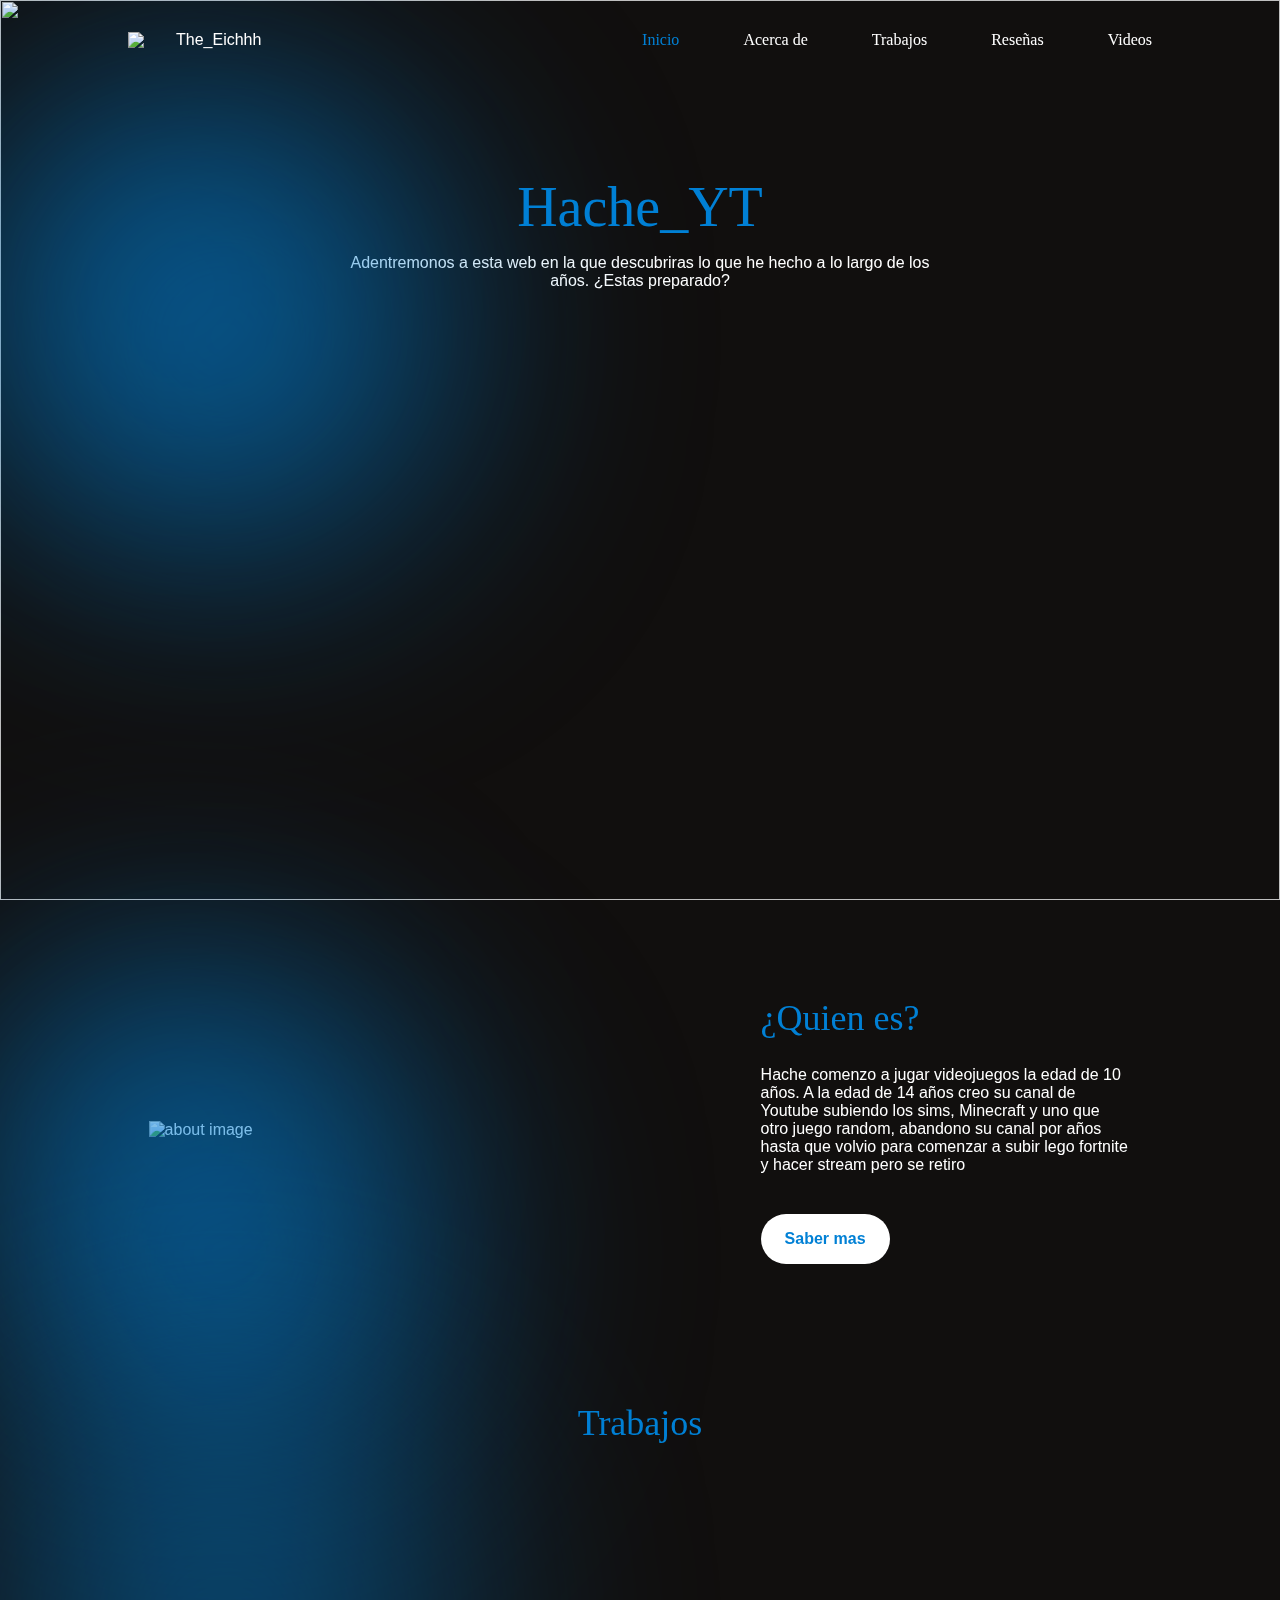
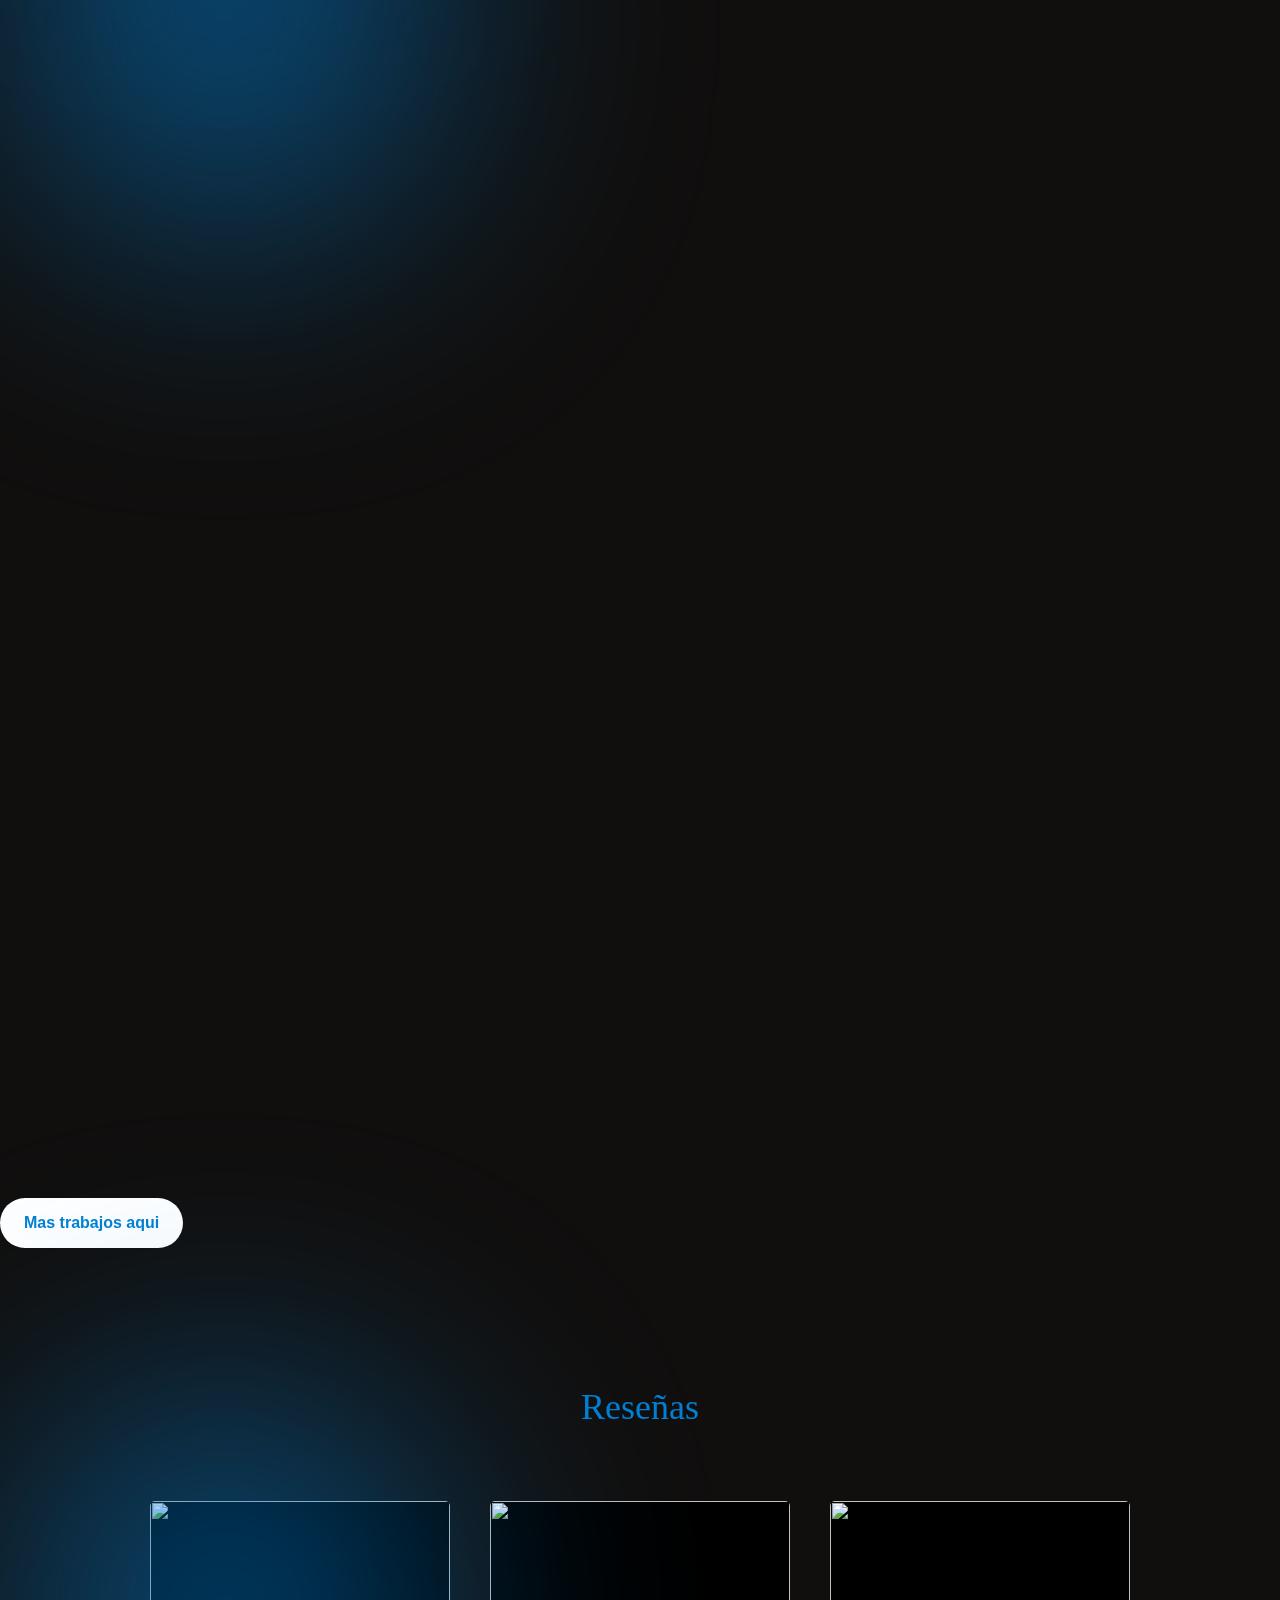
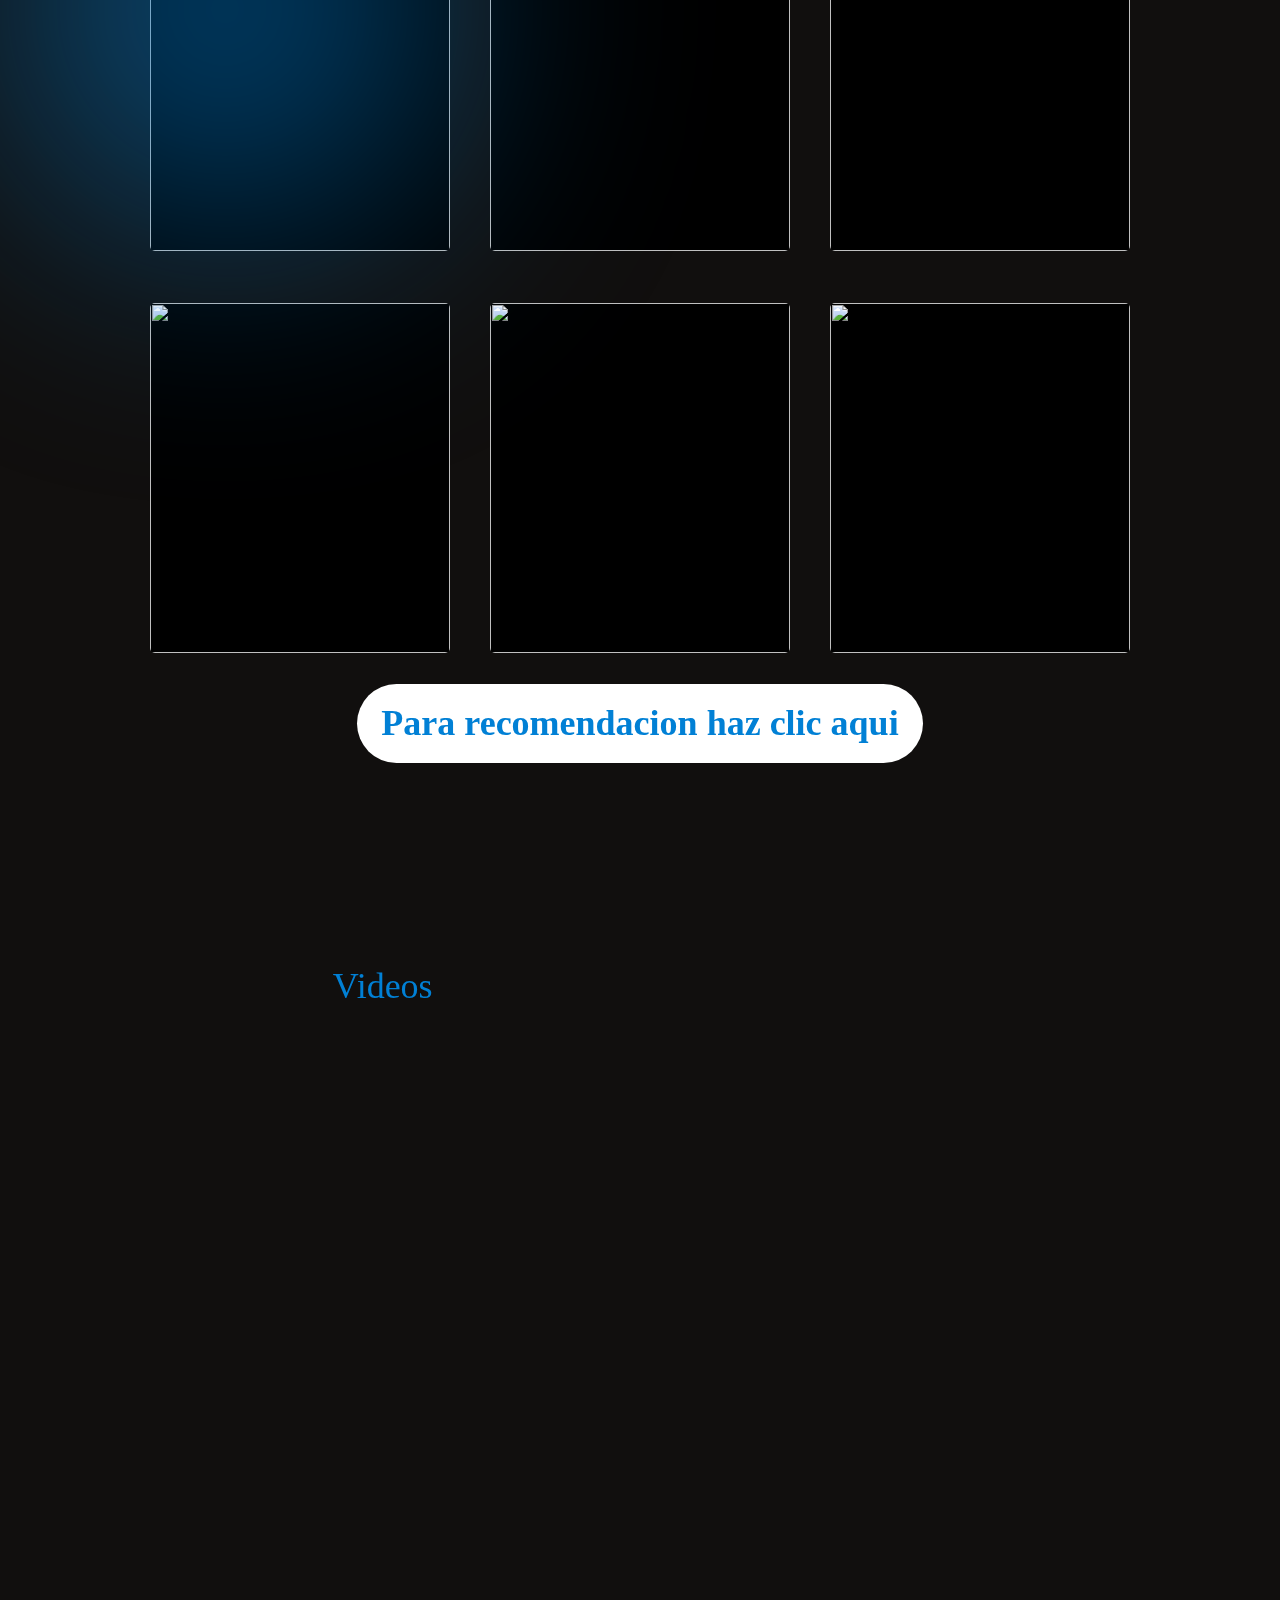
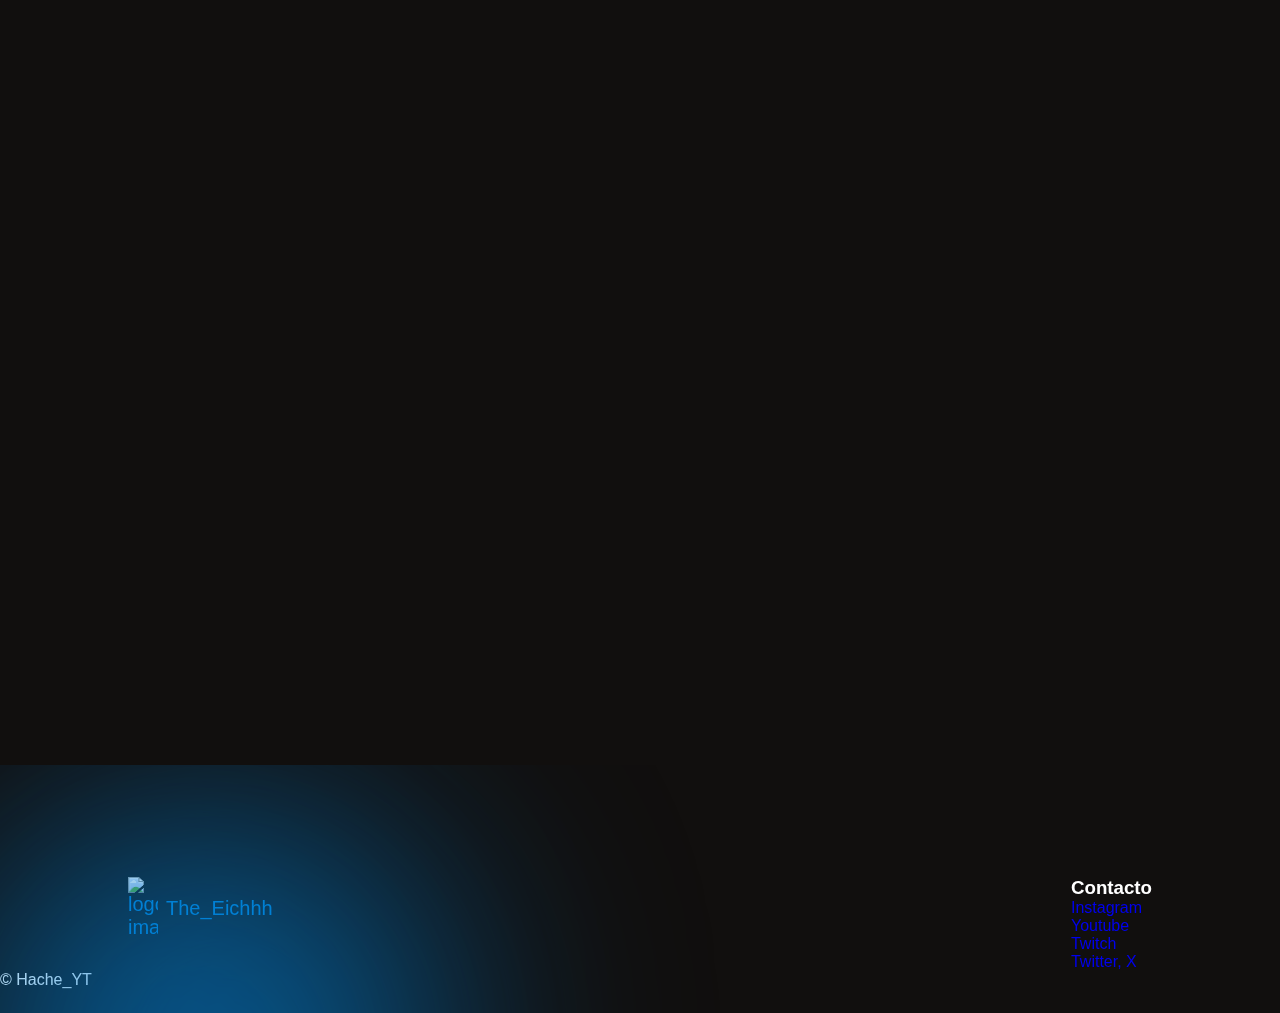
==== commit d057f0b7: "Add files via upload" ====
--- a/index.html
+++ b/index.html
@@ -91,9 +91,11 @@
 									<!-- SnapWidget -->
 									<div class="insta">
 <iframe src="https://snapwidget.com/embed/1062344" class="snapwidget-widget" allowtransparency="true" frameborder="0" scrolling="no" style="border:none; overflow:hidden;  width:1100px; height:1287px"></iframe>
-									</div>                	
+									</div>        
+									<a href="gallery.html" class="button">Mas trabajos aqui</a>        	
 							</div>
                 </div>
+				
             </section>
 
             <!--==================== reseñas ====================-->
@@ -180,7 +182,7 @@
 								</figure>
 							</a>
 						</div>
-
+						<a href="reseñas.html" class="button">Para recomendacion haz clic aqui</a>
 
 					</div>
             </section>
--- a/style.css
+++ b/style.css
@@ -629,4 +629,5 @@
 	.contenedor_tarjeta:hover figure {
 		transform: perspective(600px) rotateY(0deg);	
 	}
-}+}
+
